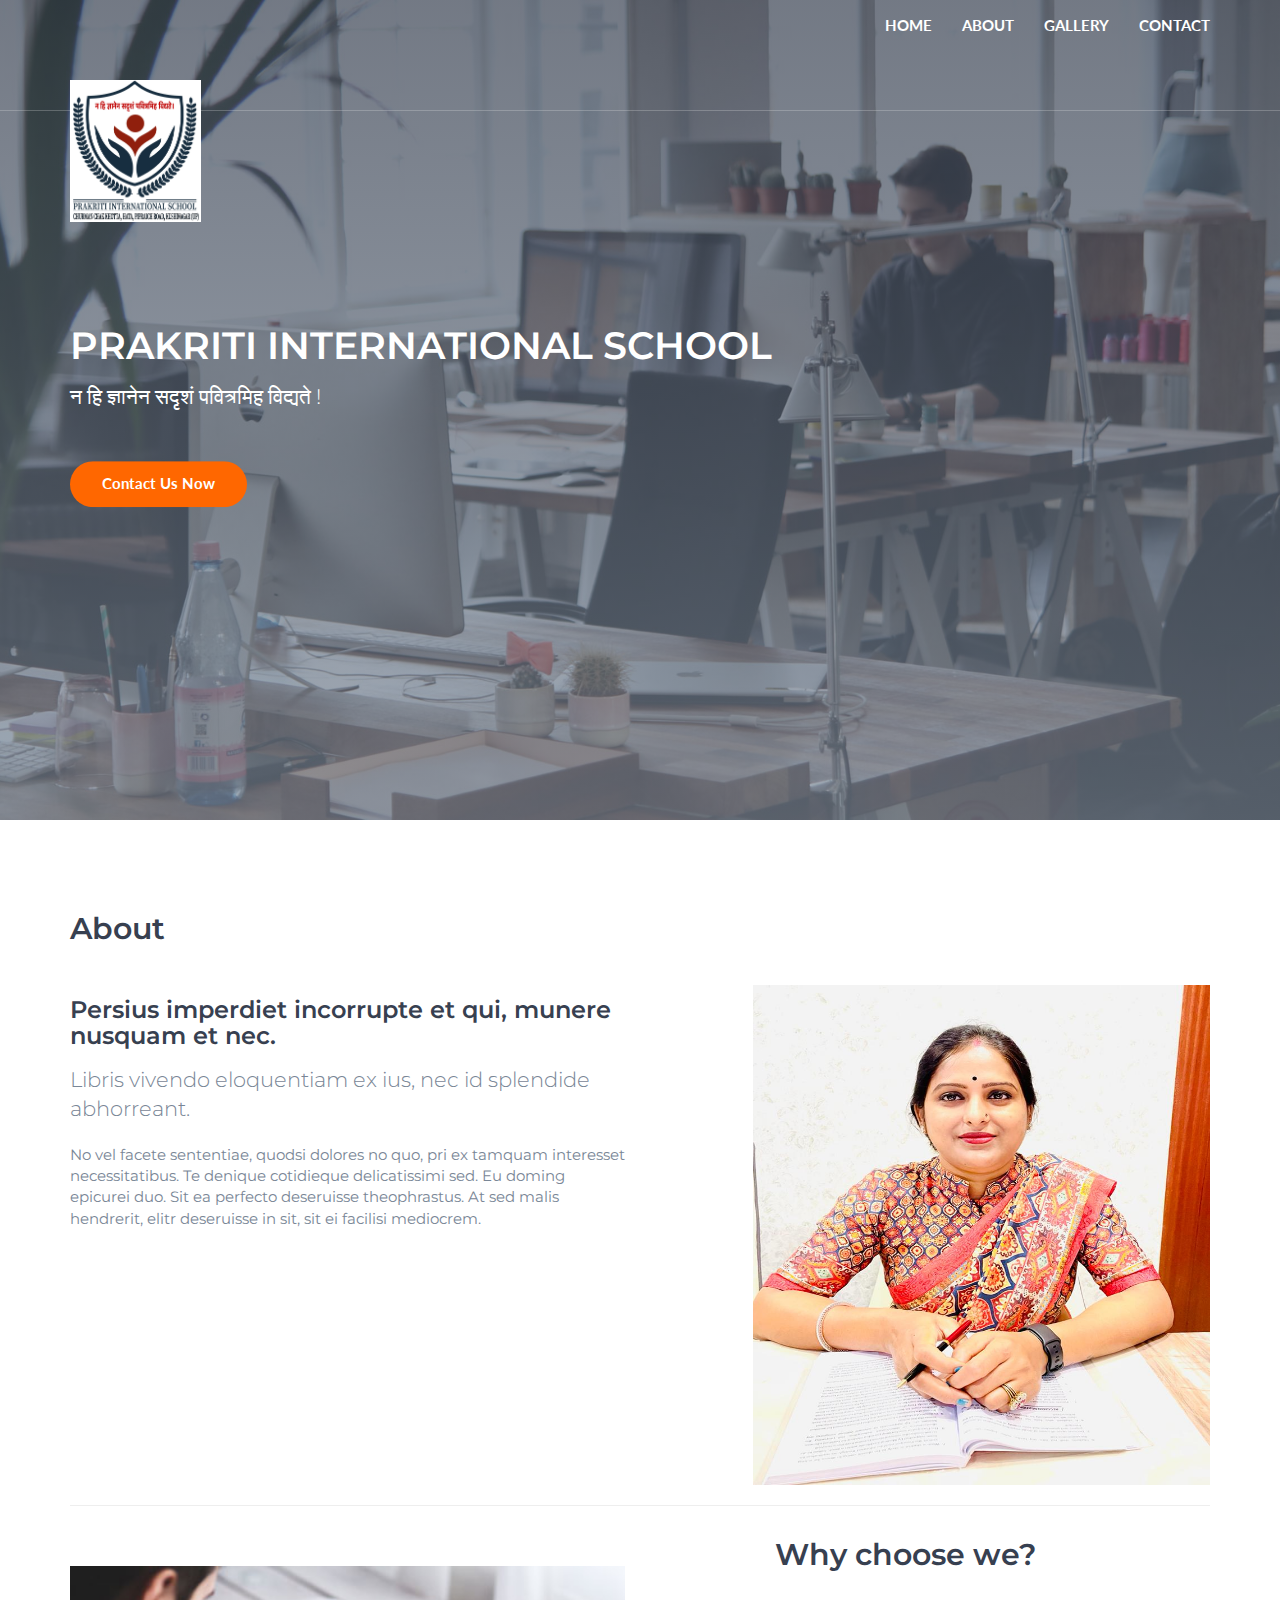
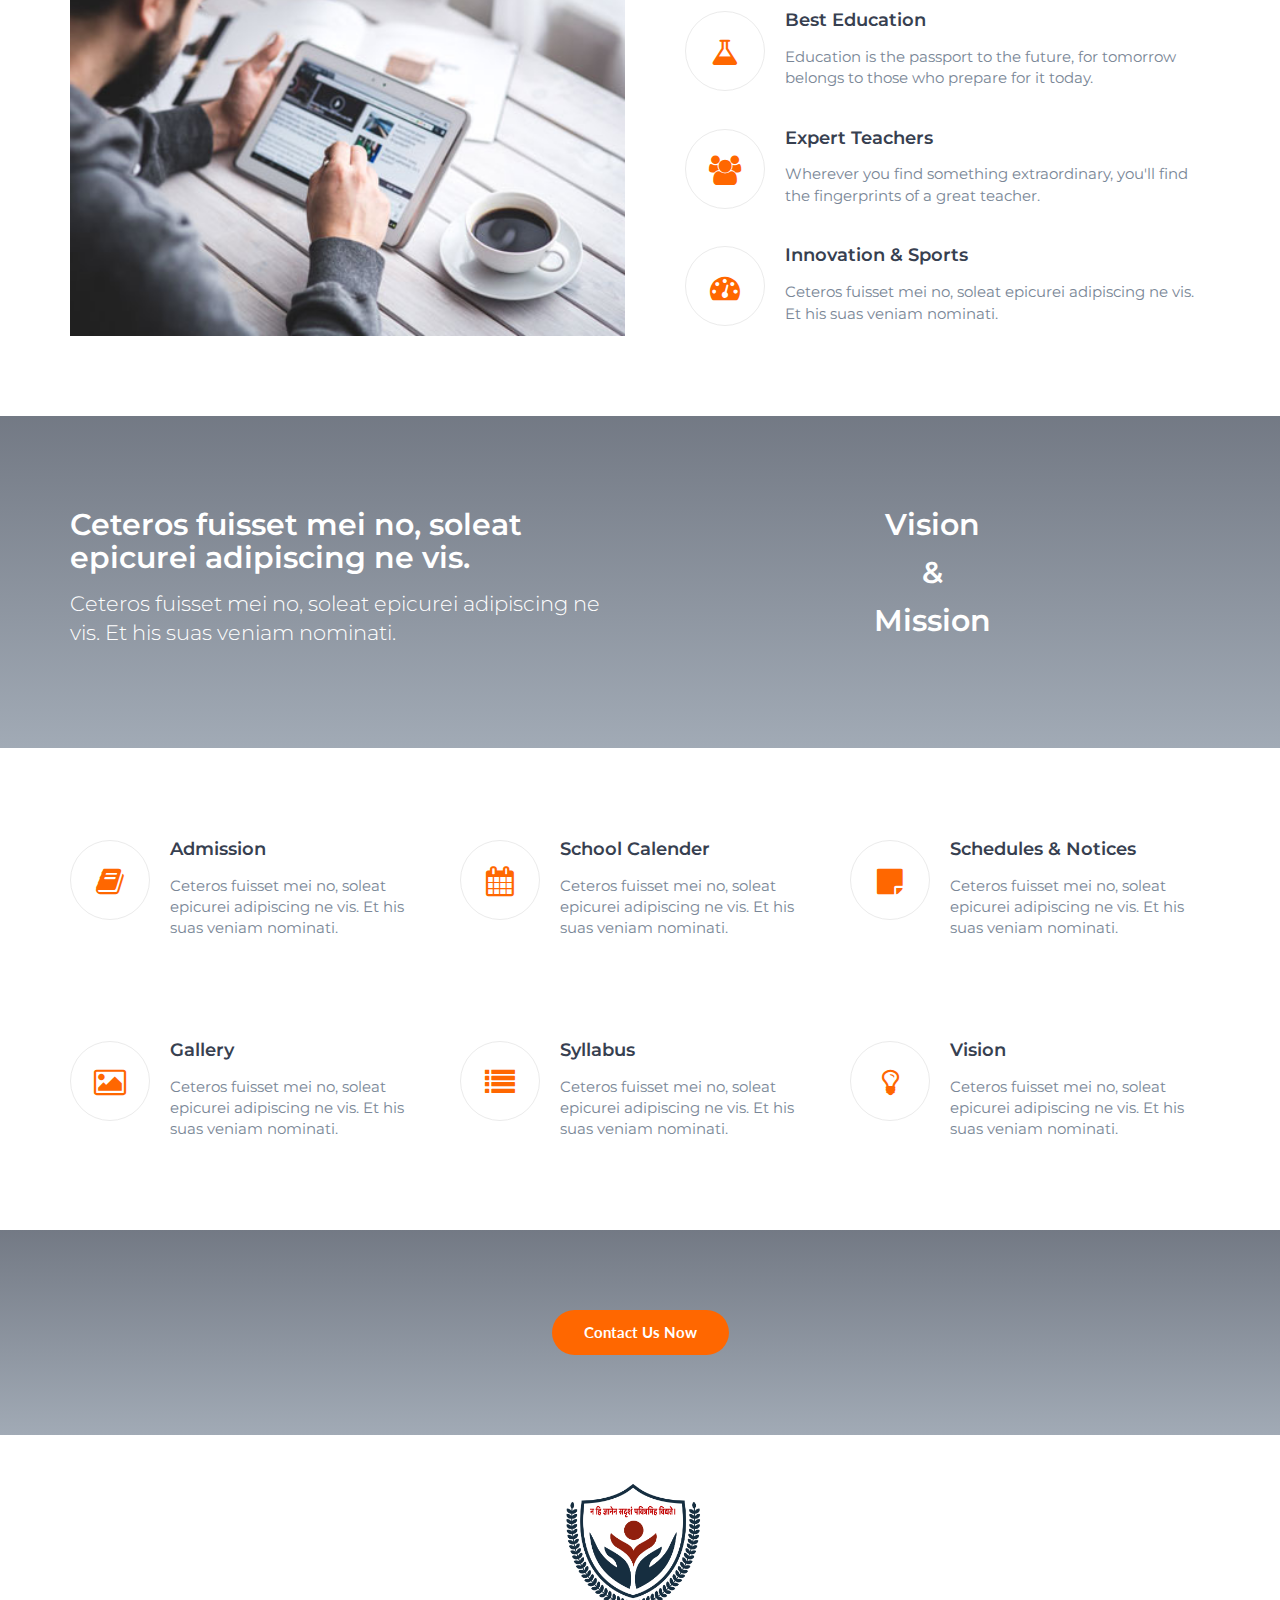
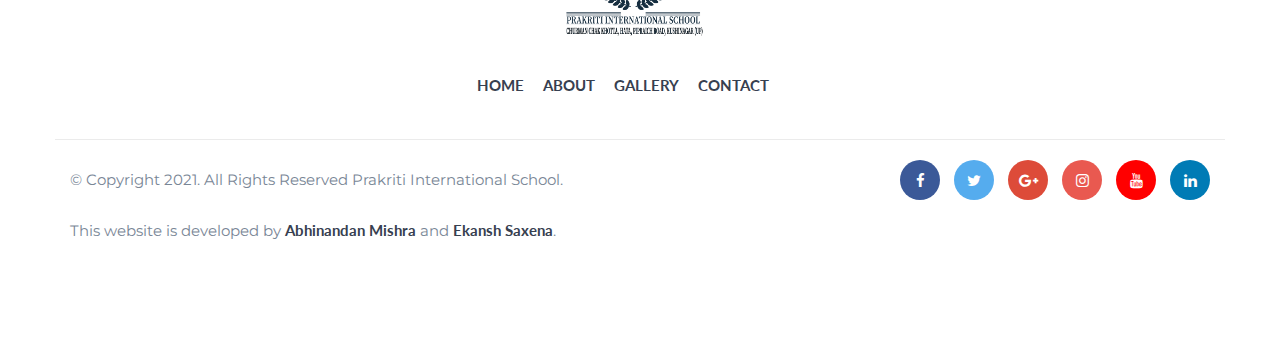
==== index.html @ e4c1d7c1 "pulled" ====
<!DOCTYPE html>
<html lang="en">
	<head>
		<meta charset="utf-8">
		<meta http-equiv="X-UA-Compatible" content="IE=edge">
		<meta name="viewport" content="width=device-width, initial-scale=1">

		<title>HTML Education Template</title>

		<link href="https://fonts.googleapis.com/css?family=Lato:700%7CMontserrat:400,600" rel="stylesheet">

		<link type="text/css" rel="stylesheet" href="css/bootstrap.min.css"/>

		<link rel="stylesheet" href="css/font-awesome.min.css">

		<link type="text/css" rel="stylesheet" href="css/style.css"/>

		  <script src="https://oss.maxcdn.com/html5shiv/3.7.3/html5shiv.min.js"></script>
    </head>
	<body>

		<!-- Header -->
		<header id="header" class="transparent-nav">
			<div class="container">

				<div class="navbar-header">
					<!-- Logo -->
					<div class="navbar-brand">
						<a class=" indLogo" href="index.html">
							<img src="./img/logo1.jpg" alt="logo">
						</a>
					</div>
					<!-- /Logo -->

					<!-- Mobile toggle -->
					<button class="navbar-toggle">
						<span></span>
					</button>
					<!-- /Mobile toggle -->
				</div>

				<!-- Navigation -->
				<nav id="nav">
					<ul class="main-menu nav navbar-nav navbar-right">
						<li><a href="index.html">Home</a></li>
						<li><a href="#about">About</a></li>
						<li><a href="blog.html">Gallery</a></li>
						<li><a href="contact.html">Contact</a></li>
					</ul>
				</nav>
				<!-- /Navigation -->

			</div>
		</header>
		<!-- /Header -->

		<!-- Home -->
		<div id="home" class="hero-area">

			<!-- Backgound Image -->
			<div class="bg-image bg-parallax overlay" style="background-image:url(./img/home-background.jpg)"></div>
			<!-- /Backgound Image -->

			<div class="home-wrapper">
				<div class="container">
					<div class="row">
						<div class="col-md-8">
							<h1 class="white-text">PRAKRITI INTERNATIONAL SCHOOL</h1>
							<p class="lead white-text">न हि ज्ञानेन सदृशं पवित्रमिह विद्यते !</p>
							<a class="main-button icon-button" href="#" style="margin-top: 30px;">Contact Us Now</a>
						</div>
					</div>
				</div>
			</div>

		</div>
		<!-- /Home -->

		<!-- About -->
		
		<div id="about" class="section">

			<!-- container -->
			<div class="container">
				<div class="row">
					<div class="section-header" style="padding-left: 1em;">
						<h2>About</h2>
					</div>	
					<div class="col-md-6 d-flex align-items-center bg-red ">
						<div>
							<h3>Persius imperdiet incorrupte et qui, munere nusquam et nec.</h3>
							<p class="lead">Libris vivendo eloquentiam ex ius, nec id splendide abhorreant.</p>
							<p>No vel facete sententiae, quodsi dolores no quo, pri ex tamquam interesset necessitatibus. Te denique cotidieque delicatissimi sed. Eu doming epicurei duo. Sit ea perfecto deseruisse theophrastus. At sed malis hendrerit, elitr deseruisse in sit, sit ei facilisi mediocrem.</p>
						</div>	
					</div>

					<div class="col-md-5 col-md-offset-1">
						<a class="about-img" href="#">
							<img src="./img/director_prakriti_school.jpg" alt="">
						</a>
					</div>

				</div>

			
				<hr>
				
				<div class="row">
					<div class="col-md-6">
						<div class="about-img section-hr">
							<img src="./img/course01.jpg" alt="">
						</div>
					</div>

					<div class="col-md-6"  style="padding-left: 3em;">
						<div class="section-header" style="padding-left: 6em;">
							<h2>Why choose we?</h2>
						</div>

						<!-- feature -->
						<div class="feature">
							<i class="feature-icon fa fa-flask"></i>
							<div class="feature-content">
								<h4>Best Education</h4>
								<p>Education is the passport to the future, for tomorrow belongs to those who prepare for it today.</p>
							</div>
						</div>
						<!-- /feature -->

						<!-- feature -->
						<div class="feature">
							<i class="feature-icon fa fa-users"></i>
							<div class="feature-content">
								<h4>Expert Teachers</h4>
								<p>Wherever you find something extraordinary, you'll find the fingerprints of a great teacher.</p>
							</div>
						</div>
						<!-- /feature -->

						<!-- feature -->
						<div class="feature">
							<i class="feature-icon fa fa-tachometer"></i>
							<div class="feature-content">
								<h4>Innovation & Sports</h4>
								<p>Ceteros fuisset mei no, soleat epicurei adipiscing ne vis. Et his suas veniam nominati.</p>
							</div>
						</div>
						<!-- /feature -->

					</div>
				</div>
				

			</div>
			<!-- container -->
	
		<!-- Call To Action -->
		<div id="cta" class="section">

			<!-- Backgound Image -->
			<div class="bg-image bg-parallax overlay" style="background-image:url(./img/cta1-background.jpg)"></div>
			<!-- /Backgound Image -->

			<!-- container -->
			<div class="container">
				<div class="row">
					<div class="col-md-6">
						<h2 class="white-text">Ceteros fuisset mei no, soleat epicurei adipiscing ne vis.</h2>
						<p class="lead white-text">Ceteros fuisset mei no, soleat epicurei adipiscing ne vis. Et his suas veniam nominati.</p>
					</div>
					<div class="col-md-6 text-center">
						<h2 class="white-text">Vision</h2>
						<h2 class="white-text">&</h2>
						<h2 class="white-text">Mission</h2>
					</div>
				</div>
			</div>
		</div>

		<div id="why-us" class="section">
			<div class="container">
				<div class="row">
					<div class="col-md-4">
						<div class="feature">
							<i class="feature-icon fa fa-book"></i>
							<div class="feature-content">
								<h4>Admission</h4>
								<p>Ceteros fuisset mei no, soleat epicurei adipiscing ne vis. Et his suas veniam nominati.</p>
							</div>
						</div>
					</div>

					<div class="col-md-4">
						<div class="feature">
							<i class="feature-icon fa fa-calendar"></i>
							<div class="feature-content">
								<h4>School Calender</h4>
								<p>Ceteros fuisset mei no, soleat epicurei adipiscing ne vis. Et his suas veniam nominati.</p>
							</div>
						</div>
					</div>

					<div class="col-md-4">
						<div class="feature">
							<i class="feature-icon fa fa-sticky-note"></i>
							<div class="feature-content">
								<h4>Schedules & Notices</h4>
								<p>Ceteros fuisset mei no, soleat epicurei adipiscing ne vis. Et his suas veniam nominati.</p>
							</div>
						</div>
					</div>
				</div>
				<div class="row" style="margin-top: 80px;">
					<div class="col-md-4">
						<div class="feature">
							<i class="feature-icon fa fa-photo"></i>
							<div class="feature-content">
								<h4>Gallery</h4>
								<p>Ceteros fuisset mei no, soleat epicurei adipiscing ne vis. Et his suas veniam nominati.</p>
							</div>
						</div>
					</div>

					<div class="col-md-4">
						<div class="feature">
							<i class="feature-icon fa fa-list"></i>
							<div class="feature-content">
								<h4>Syllabus</h4>
								<p>Ceteros fuisset mei no, soleat epicurei adipiscing ne vis. Et his suas veniam nominati.</p>
							</div>
						</div>
					</div>

					<div class="col-md-4">
						<div class="feature">
							<i class="feature-icon fa fa-lightbulb-o"></i>
							<div class="feature-content">
								<h4>Vision</h4>
								<p>Ceteros fuisset mei no, soleat epicurei adipiscing ne vis. Et his suas veniam nominati.</p>
							</div>
						</div>
					</div>
				</div>
			</div>
		</div>

		<!-- Contact CTA -->
		<div id="contact-cta" class="section">

			<!-- Backgound Image -->
			<div class="bg-image bg-parallax overlay" style="background-image:url(./img/cta2-background.jpg)"></div>
			<!-- Backgound Image -->

			<!-- container -->
			<div class="container">
				<div class="row">
					<div class="col-md-8 col-md-offset-2 text-center">
						<a class="main-button icon-button" href="#">Contact Us Now</a>
					</div>

				</div>
				

			</div>
			<!-- /container -->

		</div>
		<!-- /Contact CTA -->

		<!-- Footer -->
		<footer id="footer" class="">
			<!-- container -->
			<div class="container">
			  <!-- row -->
			  <div class="row navFooter">
				<!-- footer logo -->
				<div class="col">
				  <div class="footer-logo">
					<a class="logo" href="index.html">
					  <img src="./img/logo.png" alt="logo" />
					</a>
				  </div>
				  <ul class="footer-nav ">
					<li><a href="index.html">Home</a></li>
					<li><a href="#about">About</a></li>
					<li><a href="blog.html">Gallery</a></li>
					<li><a href="contact.html">Contact</a></li>
				  </ul>
				</div>
				<!-- footer logo -->
	  
				<!-- footer nav -->
				
				<!-- /footer nav -->
			  </div>
			  <!-- /row -->
	  
			  <!-- row -->
			  <div id="bottom-footer" class="row">
				<!-- social -->
				<div class="col-md-4 col-md-push-8">
				  <ul class="footer-social">
					<li>
					  <a href="#" class="facebook"><i class="fa fa-facebook"></i></a>
					</li>
					<li>
					  <a href="#" class="twitter"><i class="fa fa-twitter"></i></a>
					</li>
					<li>
					  <a href="#" class="google-plus"
						><i class="fa fa-google-plus"></i
					  ></a>
					</li>
					<li>
					  <a href="#" class="instagram"
						><i class="fa fa-instagram"></i
					  ></a>
					</li>
					<li>
					  <a href="#" class="youtube"><i class="fa fa-youtube"></i></a>
					</li>
					<li>
					  <a href="#" class="linkedin"><i class="fa fa-linkedin"></i></a>
					</li>
				  </ul>
				</div>
				<!-- /social -->
	  
				<!-- copyright -->
				<div class="col-md-8 col-md-pull-4">
				  <div class="footer-copyright">
					<p><span
					  >&copy; Copyright 2021. All Rights Reserved Prakriti International School. </span></p>
				  
					  <p><span>This website is developed by <a target="_blank"  href="https://www.linkedin.com/in/abhinandanmishra1"><strong>Abhinandan Mishra</strong></a> and <a target="_blank" href="https://www.linkedin.com/in/ekansh-saxena-a9b163197"><strong>Ekansh Saxena</strong></a>. </span></p>
				  </div>
				</div>
				<!-- /copyright -->
			  </div>
			  <!-- row -->
			</div>
			<!-- /container -->
		  </footer>
		<!-- /Footer -->

	


		<!-- jQuery Plugins -->
		<script type="text/javascript" src="js/jquery.min.js"></script>
		<script type="text/javascript" src="js/bootstrap.min.js"></script>
		<script type="text/javascript" src="js/main.js"></script>

	</body>
</html>
---- css/style.css ----
body {
    font-family: 'Montserrat', sans-serif;
	font-size: 15px;
    font-weight: 400;
    color: #798696;
	overflow-x:hidden;
}

h1,h2,h3,h4,h5,h6 {
	margin-top: 12px;
	margin-bottom: 15px;
	font-weight: 600;
	color: #374050;
}

h1 {
	font-size:38px;
}

h2 {
	font-size:30px;
}

h3 {
	font-size:24px;
}

h4 {
	font-size:18px;
}

a {
	font-family: 'Lato', sans-serif;
	color: #374050;
	font-weight: 700;
}

a:hover,
a:focus{
    text-decoration: none;
    outline: none;
	color: #374050;
	opacity: 0.9;
}

ul,ol{
    margin: 0;
    padding: 0;
    list-style: none
}

.white-text {
	color: #FFF;
}

blockquote {
	position: relative;
	margin: 20px 0px;
	padding: 20px 20px 20px 60px;
	border-left: none;
	color: #374050;
}

blockquote:before{
	content:"\f10d";
	font-family:fontAwesome;
	position:absolute;
	left:0;
	top:0;
	color: #FF6700;
	width:40px;
	height:40px;
	line-height:40px;
	text-align:center;
	border-radius:50%;
	border:1px solid #EBEBEB;
}


/* --- Section --- */
.section {
	position:relative;
	padding-top:80px;
	padding-bottom:80px;
}

.section-hr {
	margin-top:80px;
	margin-bottom:80px;
	border-color: #EBEBEB;
}

.section-header {
	margin-bottom:40px;
}

/* --- Background Image --- */
.bg-image {
	position:absolute;
	left:0;
	right:0;
	top:0;
	bottom:0;
	background-position:center;
	background-size:cover;
}

.bg-image.bg-parallax {
	background-attachment:fixed;
}

.bg-image.overlay:after {
	content:"";
	position:absolute;
	left:0;
	right:0;
	top:0;
	bottom:0;
	background-image: -webkit-gradient(linear, left top, left bottom, from(#374050), to(#798696));
	background-image: linear-gradient(to bottom, #374050 0%, #798696 100%);
	opacity: 0.7;
}

/* --- Buttons --- */
.main-button {
	position:relative;
	display:inline-block;
	padding:10px 30px;
	background-color: #FF6700;
	border: 2px solid transparent;
	border-radius: 40px;
	color: #FFF;
	-webkit-transition:0.2s all;
	transition:0.2s all;
}

.main-button:hover , .main-button:focus {
	background-color:#fff;
	border: 2px solid #FF6700;
	color:#FF6700;
}

.main-button.icon-button:hover , .main-button.icon-button:focus {
	padding-right: 45px;
}

.main-button.icon-button:after {
	content:"\f178";
	font-family:FontAwesome;
	position:absolute;
	width: 30px;
	right: 15px;
	text-align:center;
	opacity:0;
	-webkit-transition:0.2s all;
	transition:0.2s all;
}

.main-button.icon-button:hover:after , .main-button.icon-button:focus:after {
	opacity:1;
}

/* --  Input  -- */
input[type="text"], input[type="email"], input[type="password"], input[type="number"], input[type="date"], input[type="url"], input[type="tel"], textarea {
    height: 40px;
    width: 100%;
    border: 1px solid #EBEBEB;
	border-radius:4px;
	background: transparent;
    padding-left: 15px;
	padding-right: 15px;
	-webkit-transition:0.2s border-color;
	transition:0.2s border-color;
}

textarea {
    padding: 10px 15px;
}

input[type="text"]:focus, input[type="email"]:focus, input[type="password"]:focus, input[type="number"]:focus, input[type="date"]:focus, input[type="url"]:focus, input[type="tel"]:focus, textarea:focus {
	border-color:#FF6700;
}

/*------------------------------------*\
	Logo
\*------------------------------------*/
.navbar-brand {
    padding: 0;
	margin-top: 20px;
	margin-bottom: 40px;
}

.navbar-brand .logo {
	margin-top: 68px;
	display: inline-block;
	background-color: white;
}
.navbar-brand .indLogo >img {
    max-height: 142px;
    margin-top: 6rem;
}
.navbar-brand .logo > img {
	max-height: 200px;
	width: 300px;
	margin-top: 1.5rem;
}

@media only screen and (max-width: 850px) {
	.navbar-brand {
		margin-left:20px;
	}
	.navbar-brand .logo > img {
		max-height: 200px;
		width: 150px;
		margin-top: 1.8rem;
	}
} 

#header {
	position:relative;
	left:0;
	right:0;
	top:0;
	z-index:99;
	border-bottom:1px solid rgba(235, 235, 235, 0.25);
	background-color:#FFF;
	-webkit-transition:0.2s all;
	transition:0.2s all;
}

#header.transparent-nav {
	position:absolute;
	background-color: transparent;
}

#header.transparent-nav .main-menu li a {
	color:#FFF;
}

.main-menu li a {
	text-transform:uppercase;
	-webkit-transition:0.2s all;
	transition:0.2s all;
}

.main-menu li a:hover , .main-menu li a:focus {
	background-color:transparent;
}

.main-menu li a:after {
	content:"";
	display:block;
	height:2px;
	background-color:#FF6700;
	width:100%;
	-webkit-transform: translateY(5px);
	    -ms-transform: translateY(5px);
	        transform: translateY(5px);
	opacity:0;
	-webkit-transition:0.2s all;
	transition:0.2s all;
}

.main-menu li a:hover:after , .main-menu li a:focus:after {
	-webkit-transform: translateY(0px);
	    -ms-transform: translateY(0px);
	        transform: translateY(0px);
	opacity:1;
}

/* -- Mobile Nav -- */
@media only screen and (max-width: 767px) {
	#nav {
		position: fixed;
		top: 0;
		right: 0;
		width: 0%;
		max-width:250px;
		height: 100vh;
		background: #FFF;
		-webkit-box-shadow: 0px 5px 10px 0px rgba(0, 0, 0, 0.1);
		        box-shadow: 0px 5px 10px 0px rgba(0, 0, 0, 0.1);
		padding-top: 80px;
		padding-bottom: 40px;
		-webkit-transform: translateX(100%);
		    -ms-transform: translateX(100%);
		        transform: translateX(100%);
		-webkit-transition: 0.4s all cubic-bezier(.77,0,.18,1);
		transition: 0.4s all cubic-bezier(.77,0,.18,1);
		z-index:9;
	}

	#header.nav-collapse #nav{
		width:100%;
		-webkit-transform: translateX(0%);
		    -ms-transform: translateX(0%);
		        transform: translateX(0%);
	}
	
	.main-menu {
		margin:0;
	}
	
	.main-menu li a {
		color: #374050 !important;
		display: inline-block;
		margin-left: 40px;
	}
}

/* -- Mobile Toggle Btn -- */
.navbar-toggle {
	position:fixed;
	right:0;
	padding: 0;
	height: 40px;
	width: 40px;
	margin-top: 5px;
	z-index:99;
}

.navbar-toggle > span {
	position: absolute;
	top: 50%;
	left: 50%;
    -webkit-transform: translate(-50% , -50%);
        -ms-transform: translate(-50% , -50%);
            transform: translate(-50% , -50%);
	-webkit-transition: 0.2s background;
	transition: 0.2s background;
}

.navbar-toggle > span:before, .navbar-toggle > span:after {
	content: '';
	position:absolute;
	left:0;
	-webkit-transition: 0.2s -webkit-transform;
	transition: 0.2s -webkit-transform;
	transition: 0.2s transform;
	transition: 0.2s transform, 0.2s -webkit-transform;
}

.navbar-toggle > span , .navbar-toggle > span:before , .navbar-toggle > span:after {
	height: 2px;
	width: 25px;
	background-color:#374050;
}

.navbar-toggle > span:before {
	top: -10px;
}

.navbar-toggle > span:after {
	top: 10px;
}

#header.nav-collapse .navbar-toggle > span {
	background: transparent;
}

#header.nav-collapse .navbar-toggle > span:before {
    -webkit-transform: translateY(10px) rotate(45deg);
        -ms-transform: translateY(10px) rotate(45deg);
            transform: translateY(10px) rotate(45deg);
}

#header.nav-collapse .navbar-toggle > span:after {
    -webkit-transform: translateY(-10px) rotate(-45deg);
        -ms-transform: translateY(-10px) rotate(-45deg);
            transform: translateY(-10px) rotate(-45deg);
}

/*------------------------------------*\
	Hero Area
\*------------------------------------*/
.hero-area {
	position:relative;
	padding-top: 80px;
	padding-bottom: 80px;
}

#home.hero-area {
	height:calc(100vh - 80px);
	padding-top: 0px;
	padding-bottom: 0px;
}

.home-wrapper {
	position:absolute;
	top:50%;
	-webkit-transform:translateY(-50%);
	    -ms-transform:translateY(-50%);
	        transform:translateY(-50%);
	left:0;
	right:0;
}

/* -- Breadcrumb -- */
.hero-area-tree li {
	display:inline-block;
	font-family: 'Lato', sans-serif;
	font-weight:600;
	font-size:14px;
	color:rgba(255, 255, 255, 0.8);
}

.hero-area-tree li > a {
	color:rgba(255, 255, 255, 0.8);
}

.hero-area-tree li + li:before {
	content: "/";
	display: inline-block;
	margin: 0px 5px;
	color: rgba(235, 235, 235, 0.25);
}

/*------------------------------------*\
	About & Why Us (Feature)
\*------------------------------------*/
/* -- Feature -- */
.feature {
	position:relative;
}

.feature + .feature  {
	margin-top:40px;
}

.feature .feature-icon {
	position:absolute;
	left:0;
	top:0;
	width:80px;
	height:80px;
	line-height:80px;
	text-align:center;
	border-radius: 50%;
	font-size:30px;
	border:1px solid #EBEBEB;
	color:#FF6700;
}

.feature-content {
	padding-left:100px;
}

/* -- About Img -- */
.about-img {
	margin-top:40px;
}

.about-img > img {
	width:100%;
	max-height: 500px;
}

/* -- About Video -- */
.about-video {
	position: relative;
	display: block;
	border-radius: 4px;
	overflow: hidden;
}

.about-video > img {
	width:100%;
}

.about-video .play-icon {
	position: absolute;
	top: 50%;
	left: 50%;
	-webkit-transform: translate(-50% , -50%);
	    -ms-transform: translate(-50% , -50%);
	        transform: translate(-50% , -50%);
	width: 80px;
	height: 80px;
	line-height: 80px;
	text-align: center;
	background: #fff;
	border-radius: 50%;
	font-size: 24.027px;
	z-index:10;
	-webkit-animation : 2s play-animation infinite;
	        animation : 2s play-animation infinite;
	-webkit-transition:0.2s color;
	transition:0.2s color;
}

.about-video:hover .play-icon {
	color:#FF6700;
}

@-webkit-keyframes play-animation {
	from {
		-webkit-box-shadow : 0px 0px 0px 0px #FFF;
		        box-shadow : 0px 0px 0px 0px #FFF;
	}
	to {
		-webkit-box-shadow : 0px 0px 0px 10px transparent;
		        box-shadow : 0px 0px 0px 10px transparent;
	}
}

@keyframes play-animation {
	from {
		-webkit-box-shadow : 0px 0px 0px 0px #FFF;
		        box-shadow : 0px 0px 0px 0px #FFF;
	}
	to {
		-webkit-box-shadow : 0px 0px 0px 10px transparent;
		        box-shadow : 0px 0px 0px 10px transparent;
	}
}

.about-video:after {
	content:"";
	position:absolute;
	left:0;
	right:0;
	bottom:0;
	top:0;
	background-color:#FF6700;
	opacity:0.7;
}

/*------------------------------------*\
	Courses
\*------------------------------------*/
.course {
	margin-top:20px;
	margin-bottom:20px;
}

.course .course-img {
	position: relative;
	display:block;
	margin-bottom:20px;
	border-radius:4px;
	overflow:hidden;
}

.course .course-img > img {
	width:100%;
}

.course-img:after {
	content:"";
	position:absolute;
	left:0;
	right:0;
	bottom:0;
	top:0;
	background-color:#FF6700;
	opacity:0;
	-webkit-transition:0.2s opacity;
	transition:0.2s opacity;
}

.course .course-img:hover:after {
	opacity:0.7;
}

.course .course-img .course-link-icon {
	position:absolute;
	left:50%;
	top:50%;
	-webkit-transform: translate(-50% , calc(-50% - 15px));
	    -ms-transform: translate(-50% , calc(-50% - 15px));
	        transform: translate(-50% , calc(-50% - 15px));
	width:40px;
	height:40px;
	line-height:40px;
	text-align:center;
	border:2px solid #fff;
	color:#fff;
	border-radius:50%;
	opacity:0;
	z-index:10;
	-webkit-transition:0.2s all;
	transition:0.2s all;
}

.course .course-img:hover .course-link-icon {
	-webkit-transform: translate(-50% , -50%);
	    -ms-transform: translate(-50% , -50%);
	        transform: translate(-50% , -50%);
	opacity:1;
}

.course .course-title {
	display:block;
	height:42px;
}

.course .course-details {
	margin-top: 20px;
	padding-top: 10px;
	border-top: 1px solid #EBEBEB;
}

.course .course-details .course-price {
	float: right;
}

.course .course-details .course-price.course-free {
	color: green;
}

.course .course-details .course-price.course-premium {
	color: #FF6700;
}

#courses .center-btn {
	text-align:center;
	margin-top:40px;
}

/*------------------------------------*\
	Footer
\*------------------------------------*/

#bottom-footer {
	margin-top: 20px;
	padding-top: 20px;
	border-top: 1px solid #EBEBEB;
}

/* -- Footer Logo -- */
.footer-logo  .logo {
	margin-top: 20px;
	display: inline-block;
}

.footer-logo  .logo > img {
	max-height: 200px;
}

/* -- Footer Nav -- */
.footer-nav {
	
	padding: 20px 0px;
}

.footer-nav li {
	display:inline-block;
	margin-left:15px
}

.footer-nav li a {

	text-transform:uppercase;
	-webkit-transition:0.2s color;
	transition:0.2s color;
}

.footer-nav li a:hover , .footer-nav li a:focus {
	color:#FF6700;
}

.footer-nav li a:after {
	content:"";
	display:block;
	height:2px;
	background-color:#FF6700;
	width:100%;
	-webkit-transform: translateY(5px);
	    -ms-transform: translateY(5px);
	        transform: translateY(5px);
	opacity:0;
	-webkit-transition:0.2s all;
	transition:0.2s all;
}

.footer-nav li a:hover:after , .footer-nav li a:focus:after {
	-webkit-transform: translateY(0px);
	    -ms-transform: translateY(0px);
	        transform: translateY(0px);
	opacity:1;
}

/* -- Footer copyright -- */
.footer-copyright {
	line-height:40px;
}

/* -- Footer Social -- */
.footer-social {
	text-align:right;
}

.footer-social li {
	display:inline-block;
	margin-left:10px;
}

.footer-social li a {
	display:block;
	width:40px;
	height:40px;
	line-height:40px;
	text-align:center;
	border-radius:50%;
	color:#FFF;
	background-color:#EBEBEB;
	-webkit-transition:0.2s opacity;
	transition:0.2s opacity;
}

.footer-social li a.facebook {
	background-color:#3b5998;
}

.footer-social li a.twitter {
	background-color:#55acee;
}

.footer-social li a.google-plus {
	background-color:#dd4b39;
}

.footer-social li a.instagram {
	background-color:#e95950;
}
.navFooter{
	
	display: flex;
	justify-content: center;
}

.footer-social li a.youtube {
	background-color:#ff0000;
}

.footer-social li a.linkedin {
	background-color:#007bb5;
}

/*------------------------------------*\
	Contact Page
\*------------------------------------*/
/* -- Contact Form -- */
.contact-form:after {
	content:"";
	display:block;
	clear:both;
}

.contact-form .input {
	margin-bottom:20px;
}

.contact-form textarea.input {
	height:200px;
}

/* -- Contact Information -- */
.contact-details li  {
	margin-bottom:20px;
}

.contact-details li i {
	color: #FF6700;
	margin-right: 15px;
	border: 1px solid #EBEBEB;
	border-radius: 50%;
	width: 40px;
	height: 40px;
	line-height: 40px;
	text-align: center;
}

/* -- Contact Map -- */
#contact-map {
	height:260px;
	border-radius:4px;
}

/*------------------------------------*\
	Blog Page
\*------------------------------------*/
/* -- Single Blog -- */
.single-blog {
	margin-bottom:40px;
}

.single-blog .blog-img > a {
	position:relative;
	display:block;
	border-radius:4px;
	overflow:hidden;
}

.single-blog .blog-img img {
	width:100%;
}

.single-blog .blog-img > a:after {
	content:"";
	position:absolute;
	left:0;
	top:0;
	bottom:0;
	right:0;
	background-color:#FF6700;
	opacity:0;
	-webkit-transition:0.2s opacity;
	transition:0.2s opacity;
}

.single-blog .blog-img > a:hover:after {
	opacity:0.7;
}

.single-blog .blog-meta {
	margin-top: 20px;
	padding-top: 10px;
	border-top: 1px solid #EBEBEB;
}

.single-blog .blog-meta .blog-meta-author > a {
	color: #FF6700;
}

.single-blog .blog-meta .blog-meta-comments {
	margin-left:10px;
}

.single-blog .blog-meta .blog-meta-comments > a {
	color: #798696;
}

/* -- Pagination -- */
.post-pagination {
	margin-top:40px;
	text-align:center;
}

.post-pagination .pages {
	display:inline-block;
}

.post-pagination .pages li {
	display:inline-block;
}

.post-pagination .pages li + li {
	margin-left:10px;
}

.post-pagination .pages li {
	width: 40px;
	height: 40px;
	line-height: 40px;
	text-align: center;
	border-radius: 50%;
	background-color: #EBEBEB;
	-webkit-transition: 0.2s all;
	transition: 0.2s all;
}

.post-pagination .pages li a {
	display:block;
	-webkit-transition: 0.2s color;
	transition: 0.2s color;
}

.post-pagination .pages li:hover  , .post-pagination .pages li.active {
	background-color: #FF6700;
	color:#FFF;
}

.post-pagination .pages li:hover a {
	color:#FFF;
} 

.pagination-back , .pagination-next {
	display: block;
	text-align: center;
	border-radius: 40px;
	background-color: #EBEBEB;
	-webkit-transition: 0.2s all;
	transition: 0.2s all;
	height:40px;
	padding:0px 30px;
	line-height:40px;
}

.pagination-next:hover  , .pagination-back:hover  {
	color:#FFF;
	background-color:#FF6700;
}

.pagination-next:after {
	content:"\f178";
	font-family:FontAwesome;
	margin-left:15px;
}

.pagination-back:before {
	content:"\f177";
	font-family:FontAwesome;
	margin-right:15px;
}

/*------------------------------------*\
	Blog Page Sidebar
\*------------------------------------*/
.widget + .widget {
	margin-top:40px;
}

/*-- Search --*/
.widget.search-widget {
	position:relative
}

.widget.search-widget .input {
	padding-right:60px;
}

.widget.search-widget button {
	position:absolute;
	right:0;
	top:0;
	height:40px;
	width:40px;
	background-color:transparent;
	border:none;
}

.widget.search-widget .input:focus + button {
	color:#FF6700;
}

/*-- Category --*/
.category-widget .category {
	display:block;
	text-transform:uppercase;
	padding-top: 10px;
	padding-bottom: 10px;
}

.category-widget .category + .category {
	border-top: 1px solid #EBEBEB;
}

.category-widget .category:before {
	content: "";
	display: inline-block;
	width: 4px;
	height: 4px;
	border-radius: 50%;
	background-color: #FF6700;
	margin-right:10px;
}

.category-widget .category span {
	font-size:14px;
	margin-left:10px;
	color:#798696;
}

/*-- Sidebar Posts --*/
.single-post:after {
	content:"";
	display:block;
	clear:both;
}

.single-post + .single-post {
	margin-top:20px;
}

.single-post .single-post-img {
	position:relative;
	width: 80px;
	display: block;
	float: left;
	margin-right: 10px;
	margin-top: 3px;
	border-radius: 4px;
	overflow: hidden;
}

.single-post .single-post-img img {
	width:100%;
}

.single-post-img:after {
	content:"";
	position:absolute;
	left:0;
	top:0;
	bottom:0;
	right:0;
	background-color:#FF6700;
	opacity:0;
	-webkit-transition:0.2s opacity;
	transition:0.2s opacity;
}

.single-post-img:hover:after {
	opacity:0.7;
}

/*-- Tags --*/
.tags-widget .tag {
	display: inline-block;
	font-size: 14px;
	text-transform: uppercase;
	margin-right: 0px;
	margin-top: 5px;
	padding: 5px 15px;
	border-radius: 40px;
	border: 1px solid #EBEBEB;
	color: #798696;
	-webkit-transition: 0.2s all;
	transition: 0.2s all;
}

.tags-widget .tag:hover {
	background-color:#FF6700;
	border-color:#FF6700;
	color:#FFF;
}

/*------------------------------------*\
	Single Post Page
\*------------------------------------*/
/* --- Blog Post Meta --- */
.blog-post-meta {
	margin-top:40px;
}

.blog-post-meta li {
	display:inline-block;
}

.blog-post-meta li + li {
	margin-left:15px;
}

.blog-post-meta li , .blog-post-meta li > a {
	color: rgba(255, 255, 255, 0.8);
}

.blog-post-meta .blog-meta-author > a {
	color: #FF6700;
}

/* --- Blog Share --- */
.blog-share {
	border-top: 1px solid #EBEBEB;
	padding-top: 10px;
	margin-top: 40px;
}

.blog-share > h4 {
	display:inline-block;
	margin:0;
}

.blog-share a  {
	display:inline-block;
	margin-left:10px;
	width:40px;
	height:40px;
	line-height:40px;
	text-align:center;
	color:#FFF;
	background-color:#EBEBEB;
	border-radius:50%;
	-webkit-transition:0.2s opacity;
	transition:0.2s opacity;
}

.blog-share a.facebook {
	background-color:#3b5998;
}

.blog-share a.twitter {
	background-color:#55acee;
}

.blog-share a.google-plus {
	background-color:#dd4b39;
}

/* --- Blog Comments --- */
.blog-comments {
	margin-top:40px;
}

.blog-comments .media {
	margin-top:20px;
	margin-bottom:20px;
}

.blog-comments .media .media {
	margin-left:20px;
}

.blog-comments .media .media:nth-last-child(1) {
	margin-bottom:0px;
}

.blog-comments .media .media-body {
	padding:20px;
	background-color:#EBEBEB;
	border-radius:0px 4px 4px;
}

.blog-comments .media .media-left:before {
	content:"";
	position:absolute;
	right:0;
	top:0;
	border-style: solid;
	border-width: 0px 15px 15px;
	border-color: transparent #EBEBEB transparent transparent;
}

.blog-comments .media-left {
	position:relative;
	padding-right:20px;
}

.blog-comments .media-left img {
	width:80px;
	height:80px;
	background-color:#EBEBEB;
	border-radius:50%;
}

.blog-comments .media .date-reply {
	font-size:12px;
	text-transform:uppercase;
	color:#374050;
}
.blog-comments .media .date-reply .reply {
	margin-left:15px;
}

/* --- Blog Reply Form --- */
.blog-reply-form {
	margin-top:40px;
}

.blog-reply-form .input {
	margin-bottom:20px;
}

.blog-reply-form .input.name-input , .blog-reply-form .input.email-input {
	width: calc(50% - 10px);
	float:left;
}

.blog-reply-form .input.email-input {
	margin-left: 20px;
}

.blog-reply-form textarea {
	height:90px;
}

/*------------------------------------*\
	Responsive
\*------------------------------------*/
@media only screen and (max-width: 991px) {
	.section-header h2 {
		font-size:24px;
	}

	/*-- Why us --*/
	#why-us .feature {
		margin-top:40px;
	}
	
	.about-video {
		margin-top:40px;
	}
	
	/*-- Call to action --*/
	#cta {
		text-align:center;
	}
	
	/*-- Footer --*/
	.footer-logo {
		text-align:center;
	}
	
	.footer-nav {
		text-align:center;
	}
	.footer-nav li {
		margin-top: 10px;
	}
	
	.footer-social {
		text-align:center;
	}
	.footer-social li {
		margin-top: 10px;
	}
	
	.footer-copyright {
		text-align:center;
		line-height:inherit;
		margin-top:20px;
	}
	
	/*-- Contact page --*/
	.contact-form  {
		margin-bottom:40px;
	}

	.contact-form button {
		float:none !important;
	}
	
	/*-- Blog page --*/
	#main {
		margin-bottom:80px;
	}
}

@media only screen and (max-width: 767px) {
	/*-- Hero area --*/
	.hero-area h1 {
		font-size:30px;
	}

	/* -- Breadcrumb -- */
	.hero-area-tree li {
		font-size:12px;
	}

	/*-- Pagination --*/
	.post-pagination .pages {
		display:none;
	}
}

@media only screen and (max-width: 480px) {
	/*-- Courses --*/
	#courses-wrapper [class*='col-xs'] {
		width:100%;
	}
	
	/*-- Blog Comments --*/
	.blog-comments .media .media {
		margin-left:0px;
	}
	
	/*-- Blog Reply Form --*/
	.blog-reply-form .input.name-input , .blog-reply-form .input.email-input {
		width: 100%;
		float:none;
	}
	
	.blog-reply-form .input.email-input {
		margin-left: 0px;
	}
}

/*------------------------------------*\
	Preloader
\*------------------------------------*/ 
#preloader {
	position:fixed;
	left:0;
	right:0;
	top:0;
	bottom:0;
	background-color:#FFF;
	z-index:9999;
}

#preloader .preloader {
	position:absolute;
	left:50%;
	top:50%;
	-webkit-transform: translate(-50% , -50%);
	    -ms-transform: translate(-50% , -50%);
	        transform: translate(-50% , -50%);
}

#preloader .preloader:after {
	content:"";
	display:block;
	width:40px;
	height:40px;
	border: 1px solid #EBEBEB;
    border-top: 1px solid #FF6700;
    border-radius: 50%;
	-webkit-animation: 1s preloader linear infinite;
	        animation: 1s preloader linear infinite;
}

@-webkit-keyframes preloader {
	from { -webkit-transform: rotate(0deg); transform: rotate(0deg);}
	to { -webkit-transform: rotate(360deg); transform: rotate(360deg);}
}

@keyframes preloader {
	from { -webkit-transform: rotate(0deg); transform: rotate(0deg);}
	to { -webkit-transform: rotate(360deg); transform: rotate(360deg);}
}
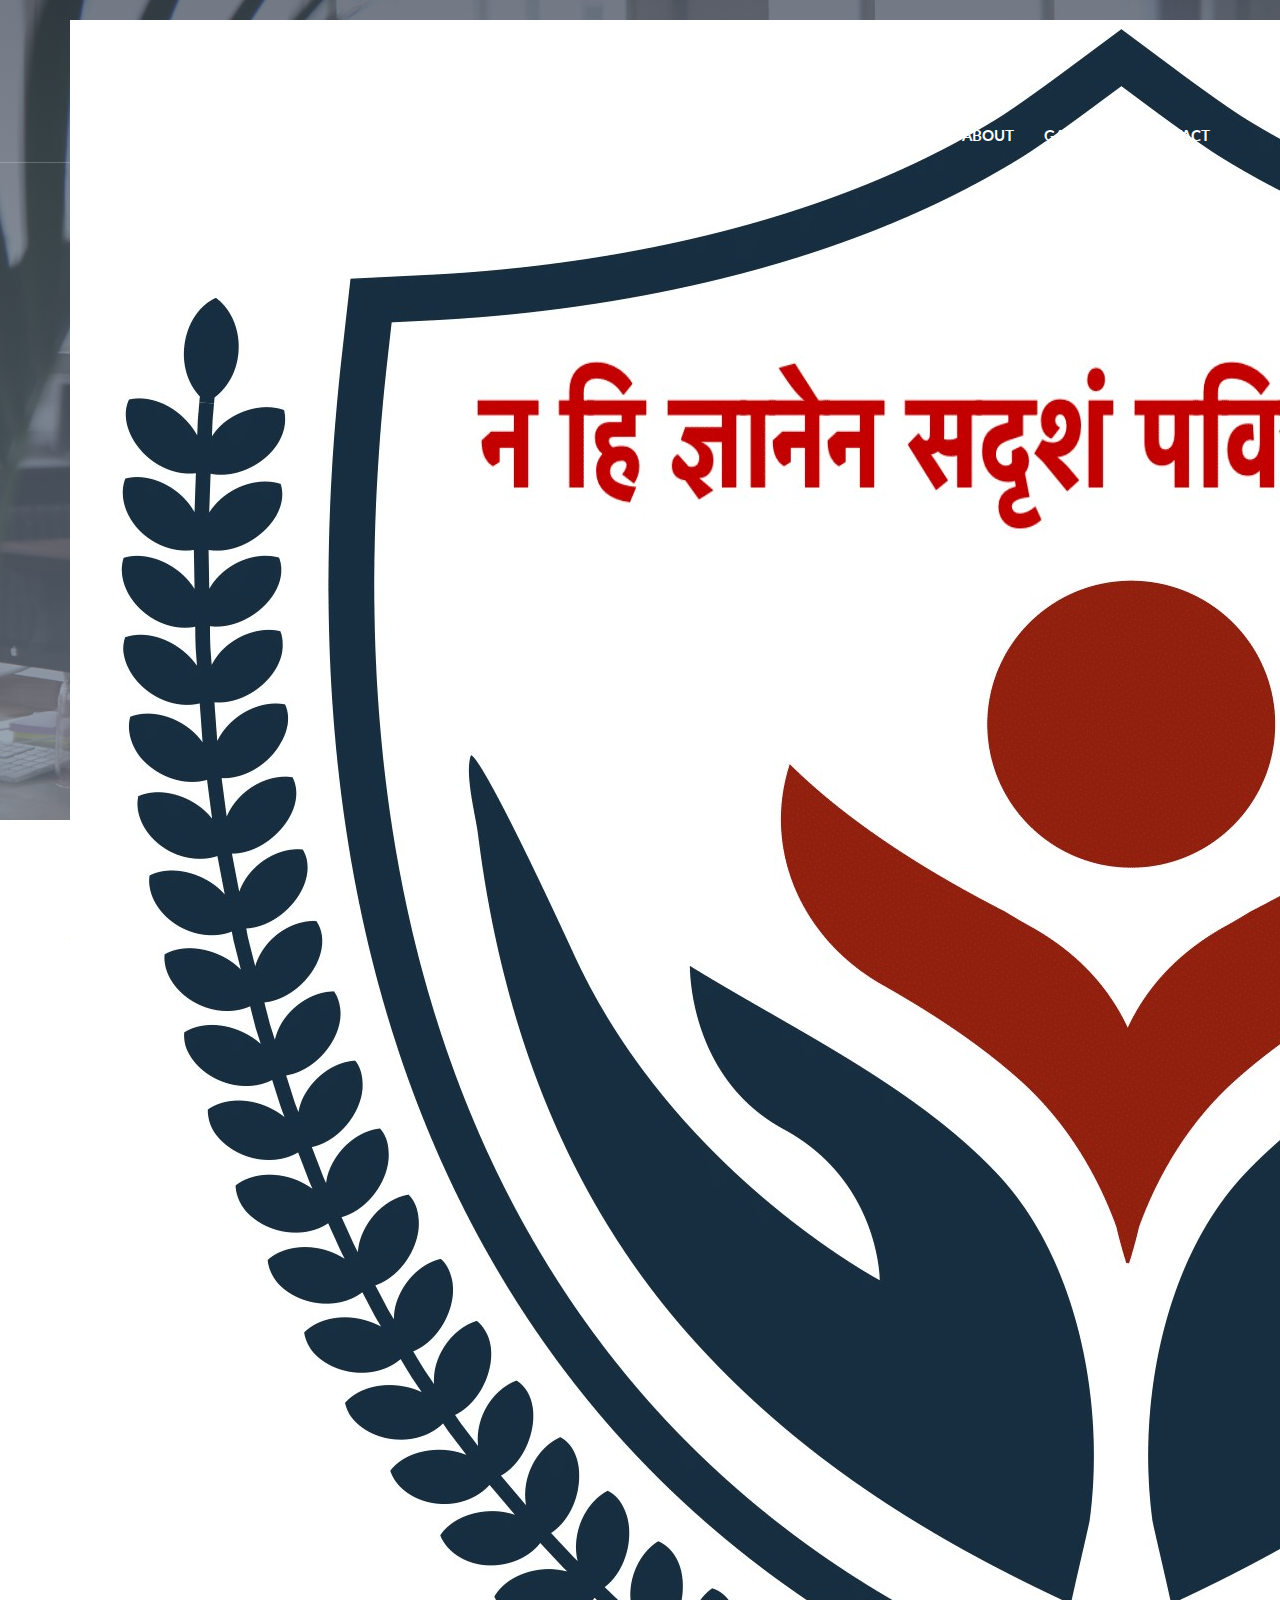
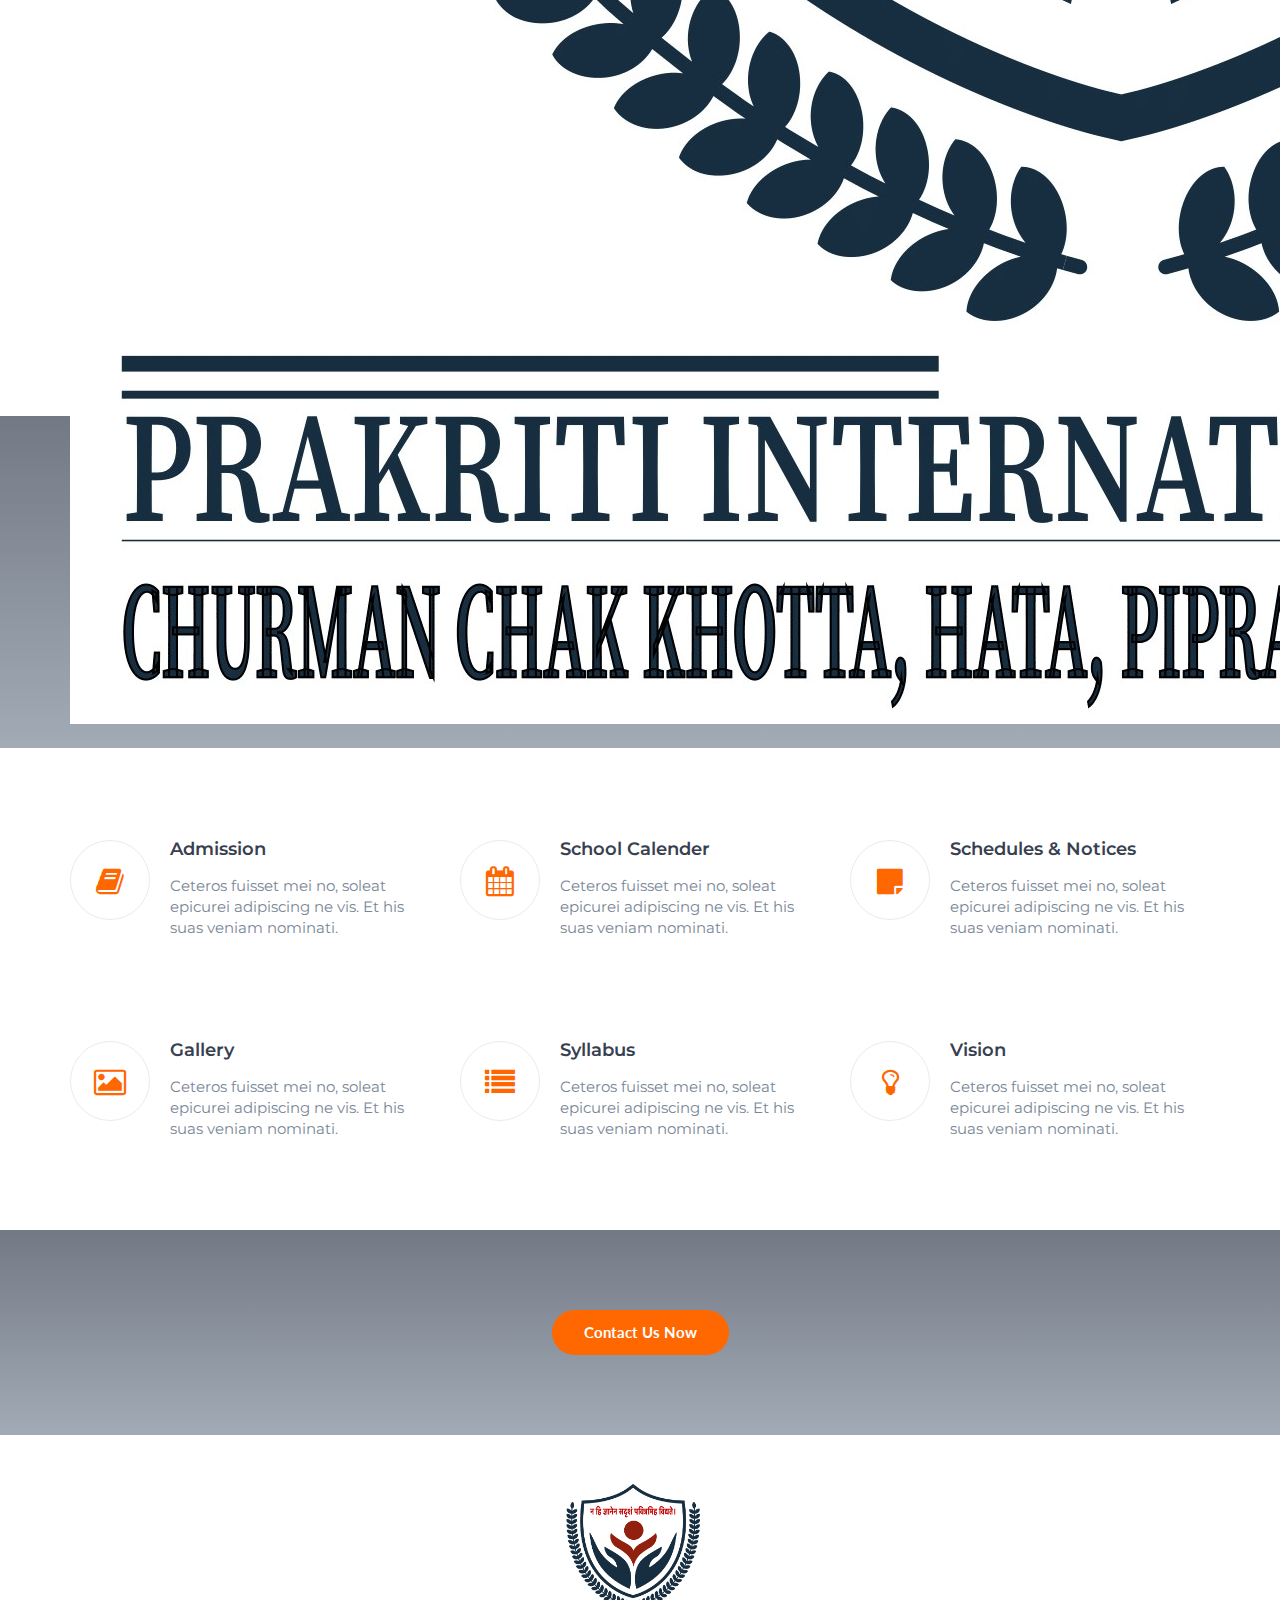
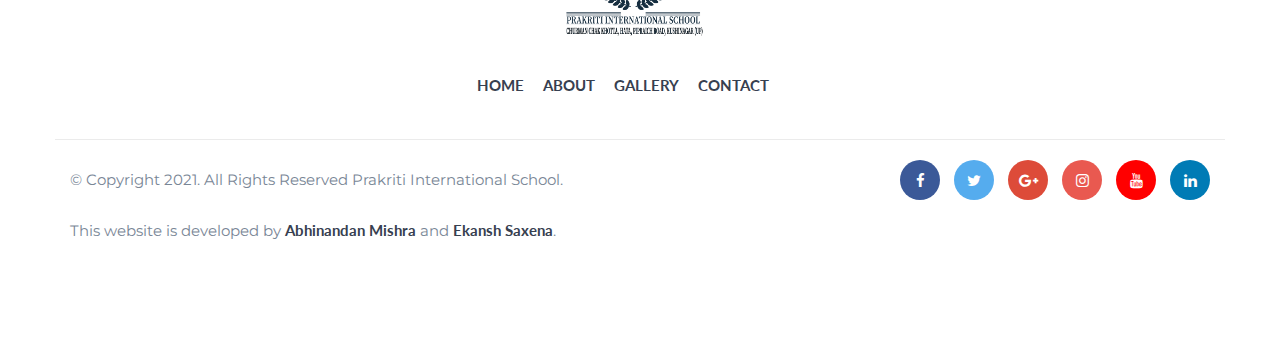
==== commit a8382cf4: "final push" ====
--- a/index.html
+++ b/index.html
@@ -21,12 +21,12 @@
 
 		<!-- Header -->
 		<header id="header" class="transparent-nav">
-			<div class="container">
-
-				<div class="navbar-header">
+			<div class="container ">
+
+				<div class="navbar-header ">
 					<!-- Logo -->
 					<div class="navbar-brand">
-						<a class=" indLogo" href="index.html">
+						<a class="navLogo" href="index.html">
 							<img src="./img/logo1.jpg" alt="logo">
 						</a>
 					</div>
@@ -63,12 +63,11 @@
 
 			<div class="home-wrapper">
 				<div class="container">
-					<div class="row">
-						<div class="col-md-8">
+					<div class="row text-center">
+					
 							<h1 class="white-text">PRAKRITI INTERNATIONAL SCHOOL</h1>
 							<p class="lead white-text">न हि ज्ञानेन सदृशं पवित्रमिह विद्यते !</p>
 							<a class="main-button icon-button" href="#" style="margin-top: 30px;">Contact Us Now</a>
-						</div>
 					</div>
 				</div>
 			</div>
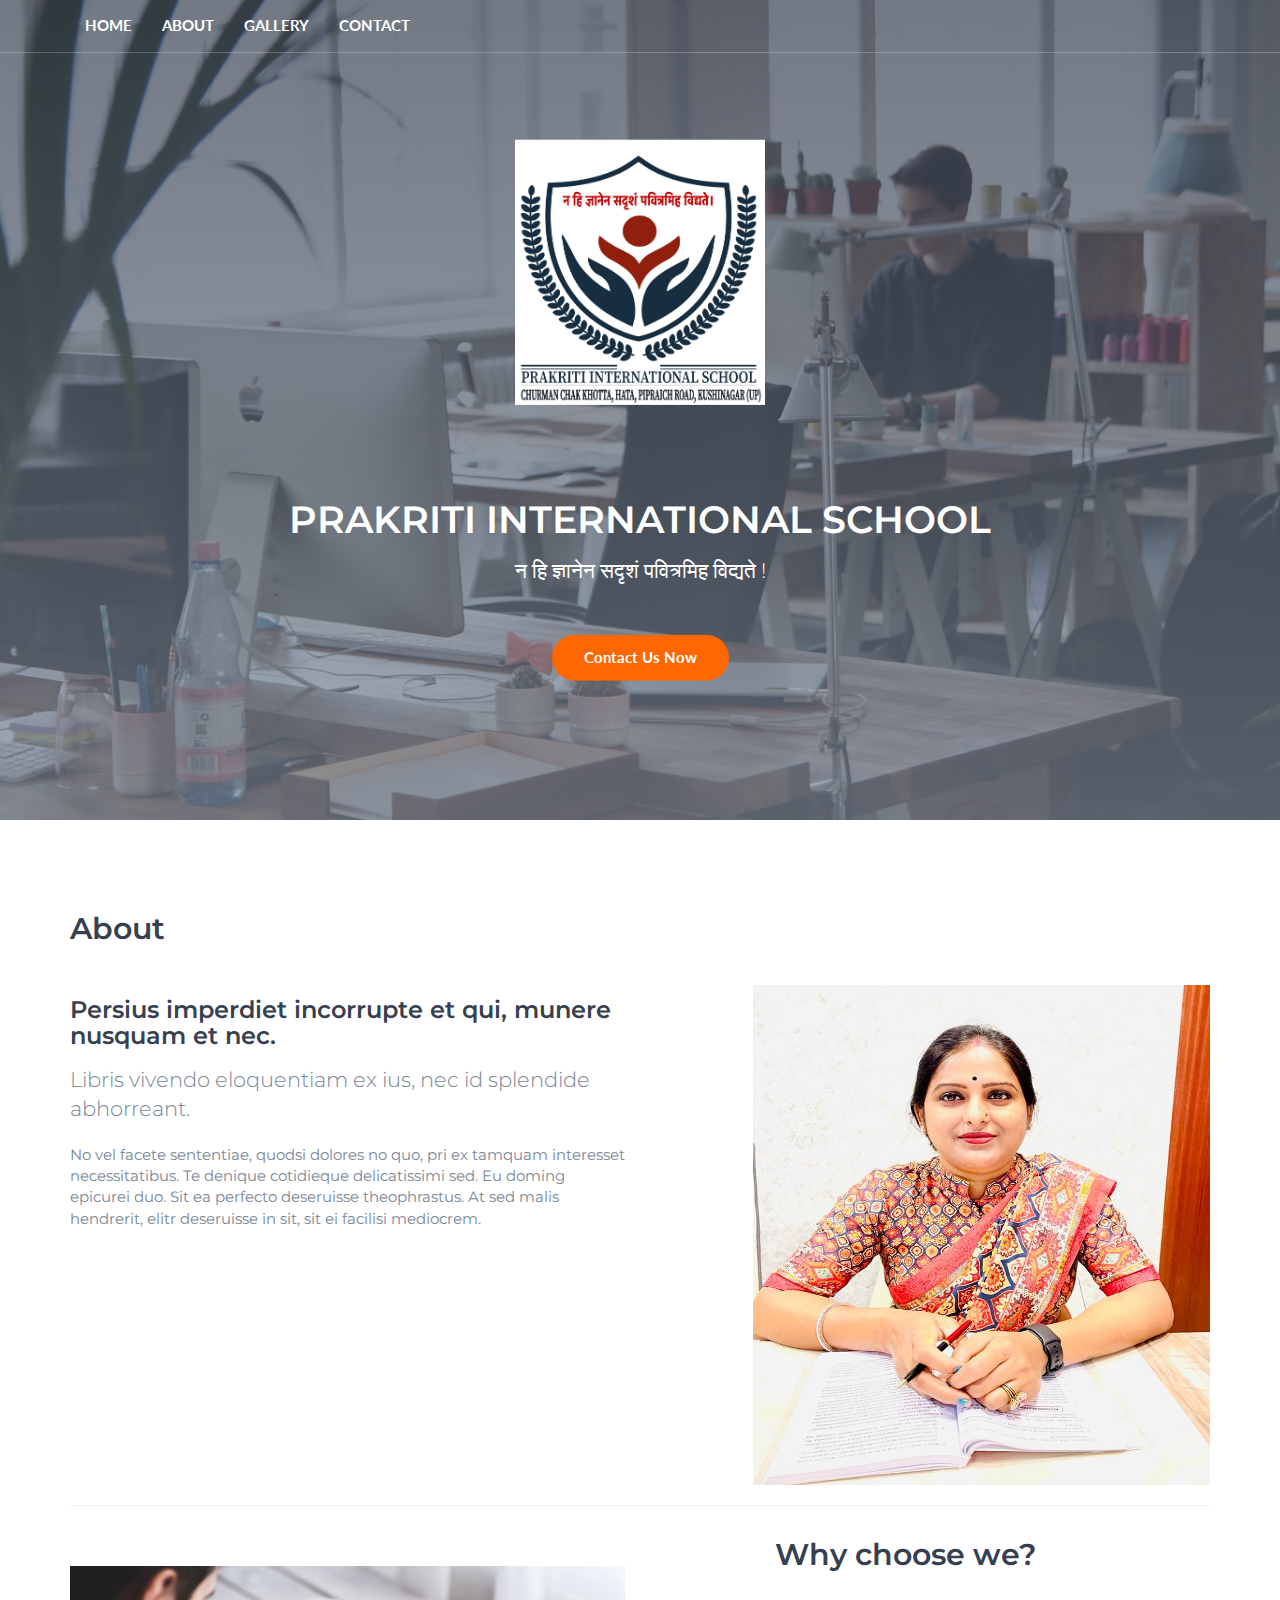
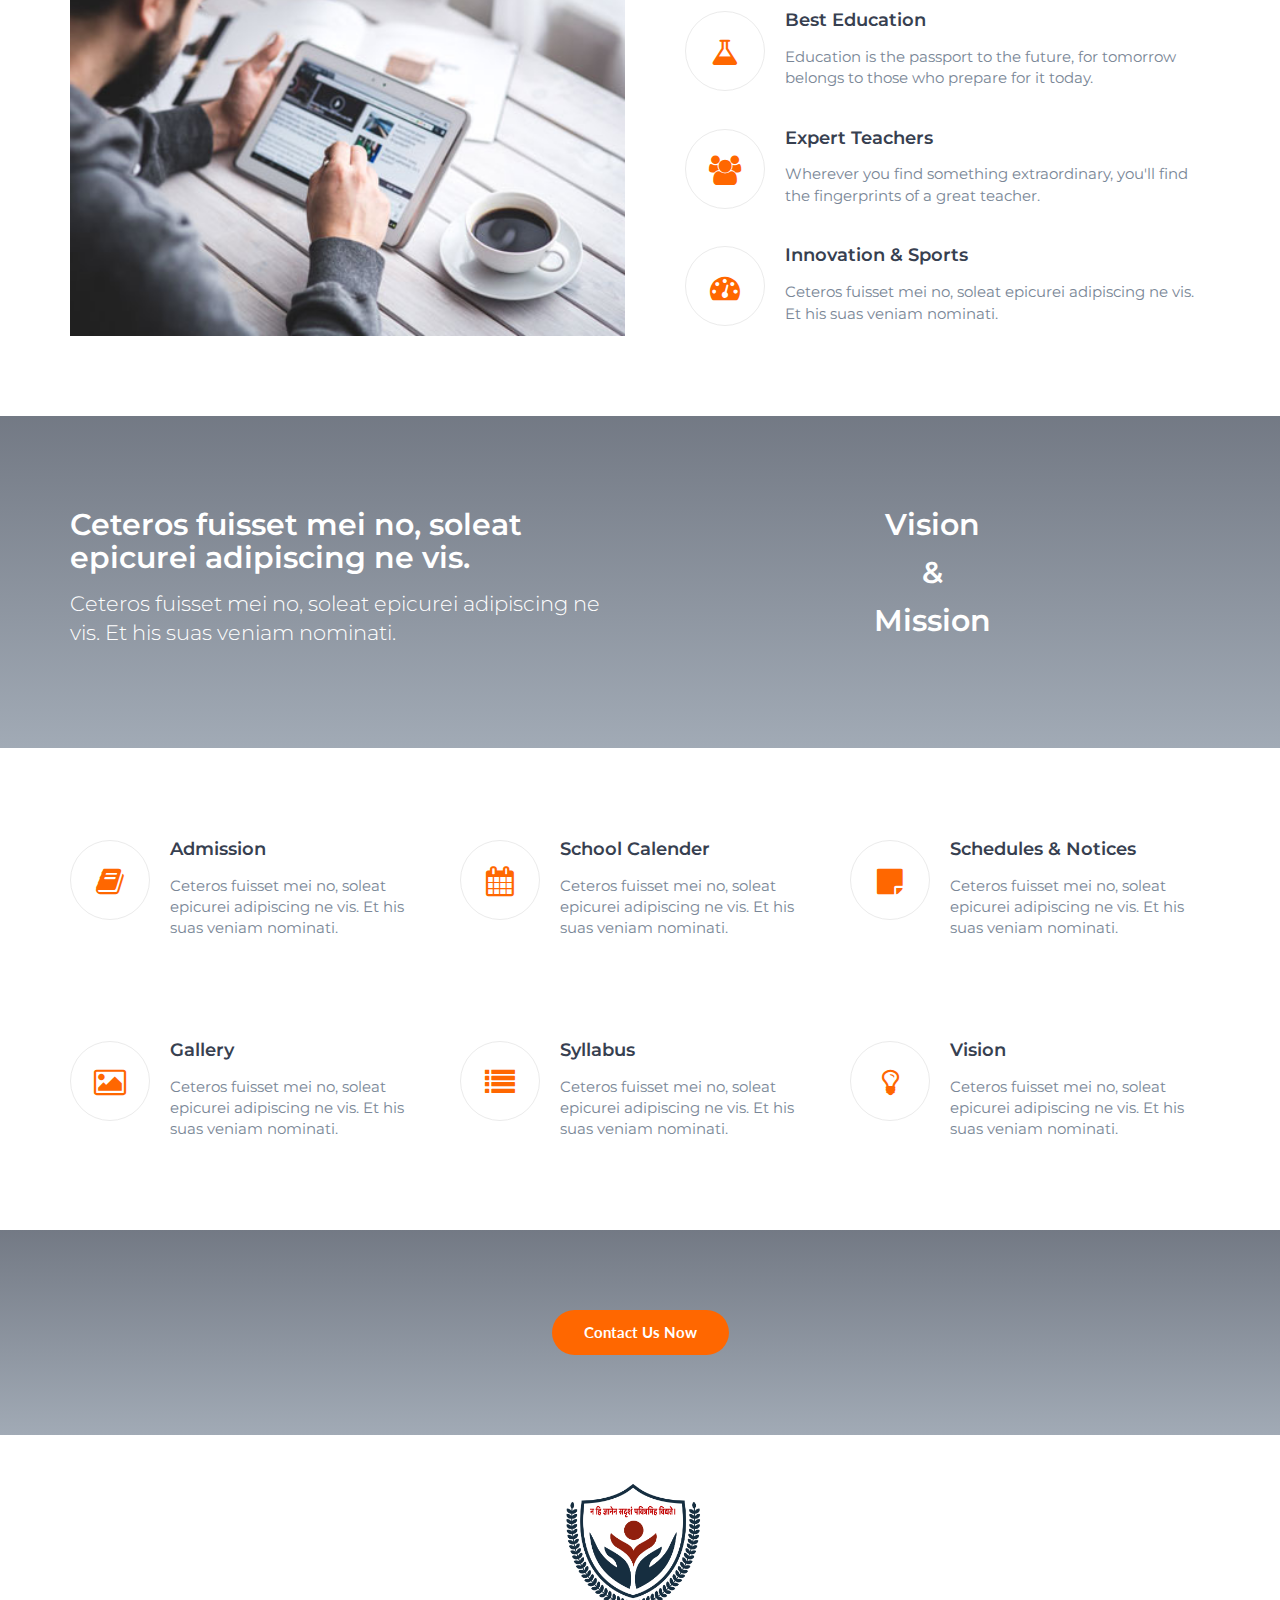
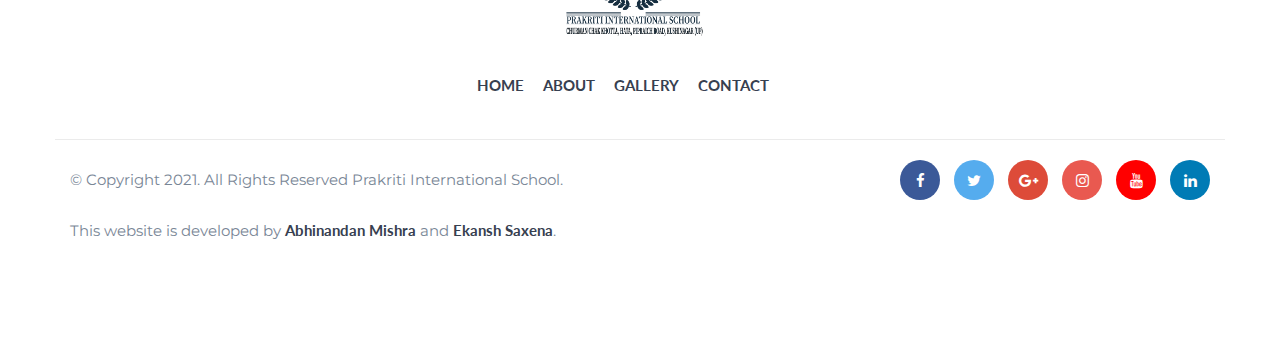
==== commit eafadb8b: "final commit" ====
--- a/index.html
+++ b/index.html
@@ -24,24 +24,13 @@
 			<div class="container ">
 
 				<div class="navbar-header ">
-					<!-- Logo -->
-					<div class="navbar-brand">
-						<a class="navLogo" href="index.html">
-							<img src="./img/logo1.jpg" alt="logo">
-						</a>
-					</div>
-					<!-- /Logo -->
-
-					<!-- Mobile toggle -->
 					<button class="navbar-toggle">
 						<span></span>
 					</button>
-					<!-- /Mobile toggle -->
-				</div>
-
-				<!-- Navigation -->
+				</div>
+
 				<nav id="nav">
-					<ul class="main-menu nav navbar-nav navbar-right">
+					<ul class="main-menu nav navbar-nav">
 						<li><a href="index.html">Home</a></li>
 						<li><a href="#about">About</a></li>
 						<li><a href="blog.html">Gallery</a></li>
@@ -63,11 +52,17 @@
 
 			<div class="home-wrapper">
 				<div class="container">
-					<div class="row text-center">
-					
-							<h1 class="white-text">PRAKRITI INTERNATIONAL SCHOOL</h1>
-							<p class="lead white-text">न हि ज्ञानेन सदृशं पवित्रमिह विद्यते !</p>
-							<a class="main-button icon-button" href="#" style="margin-top: 30px;">Contact Us Now</a>
+					<div class="head-portion">
+						<div class="row navbar-brand">
+							<a class="logo" href="index.html">
+								<img src="./img/logo1.jpg" alt="logo">
+							</a>
+						</div>
+						<div class="row text-center">
+								<h1 class="white-text">PRAKRITI INTERNATIONAL SCHOOL</h1>
+								<p class="lead white-text">न हि ज्ञानेन सदृशं पवित्रमिह विद्यते !</p>
+								<a class="main-button icon-button" href="#" style="margin-top: 30px;">Contact Us Now</a>
+						</div>
 					</div>
 				</div>
 			</div>
--- a/css/style.css
+++ b/css/style.css
@@ -187,24 +187,37 @@
 \*------------------------------------*/
 .navbar-brand {
     padding: 0;
-	margin-top: 20px;
-	margin-bottom: 40px;
-}
-
+	margin-bottom: 33vh;
+}
 .navbar-brand .logo {
-	margin-top: 68px;
 	display: inline-block;
 	background-color: white;
 }
-.navbar-brand .indLogo >img {
-    max-height: 142px;
-    margin-top: 6rem;
-}
+
 .navbar-brand .logo > img {
-	max-height: 200px;
-	width: 300px;
+	max-height: 250px;
+	width: 250px;
 	margin-top: 1.5rem;
 }
+
+
+.navbar-brand2 {
+    padding: 0;
+}
+.navbar-brand2 .logo {
+	display: inline-block;
+	background-color: white;
+}
+
+.navbar-brand2 .logo > img {
+	max-height: 250px;
+	width: 250px;
+	margin-top: 1.5rem;
+}
+
+
+
+
 
 @media only screen and (max-width: 850px) {
 	.navbar-brand {
@@ -416,6 +429,14 @@
 	color: rgba(235, 235, 235, 0.25);
 }
 
+
+.head-portion{
+	display: flex;
+	flex-direction: column;
+	justify-content: center;
+	align-items: center;
+}
+
 /*------------------------------------*\
 	About & Why Us (Feature)
 \*------------------------------------*/
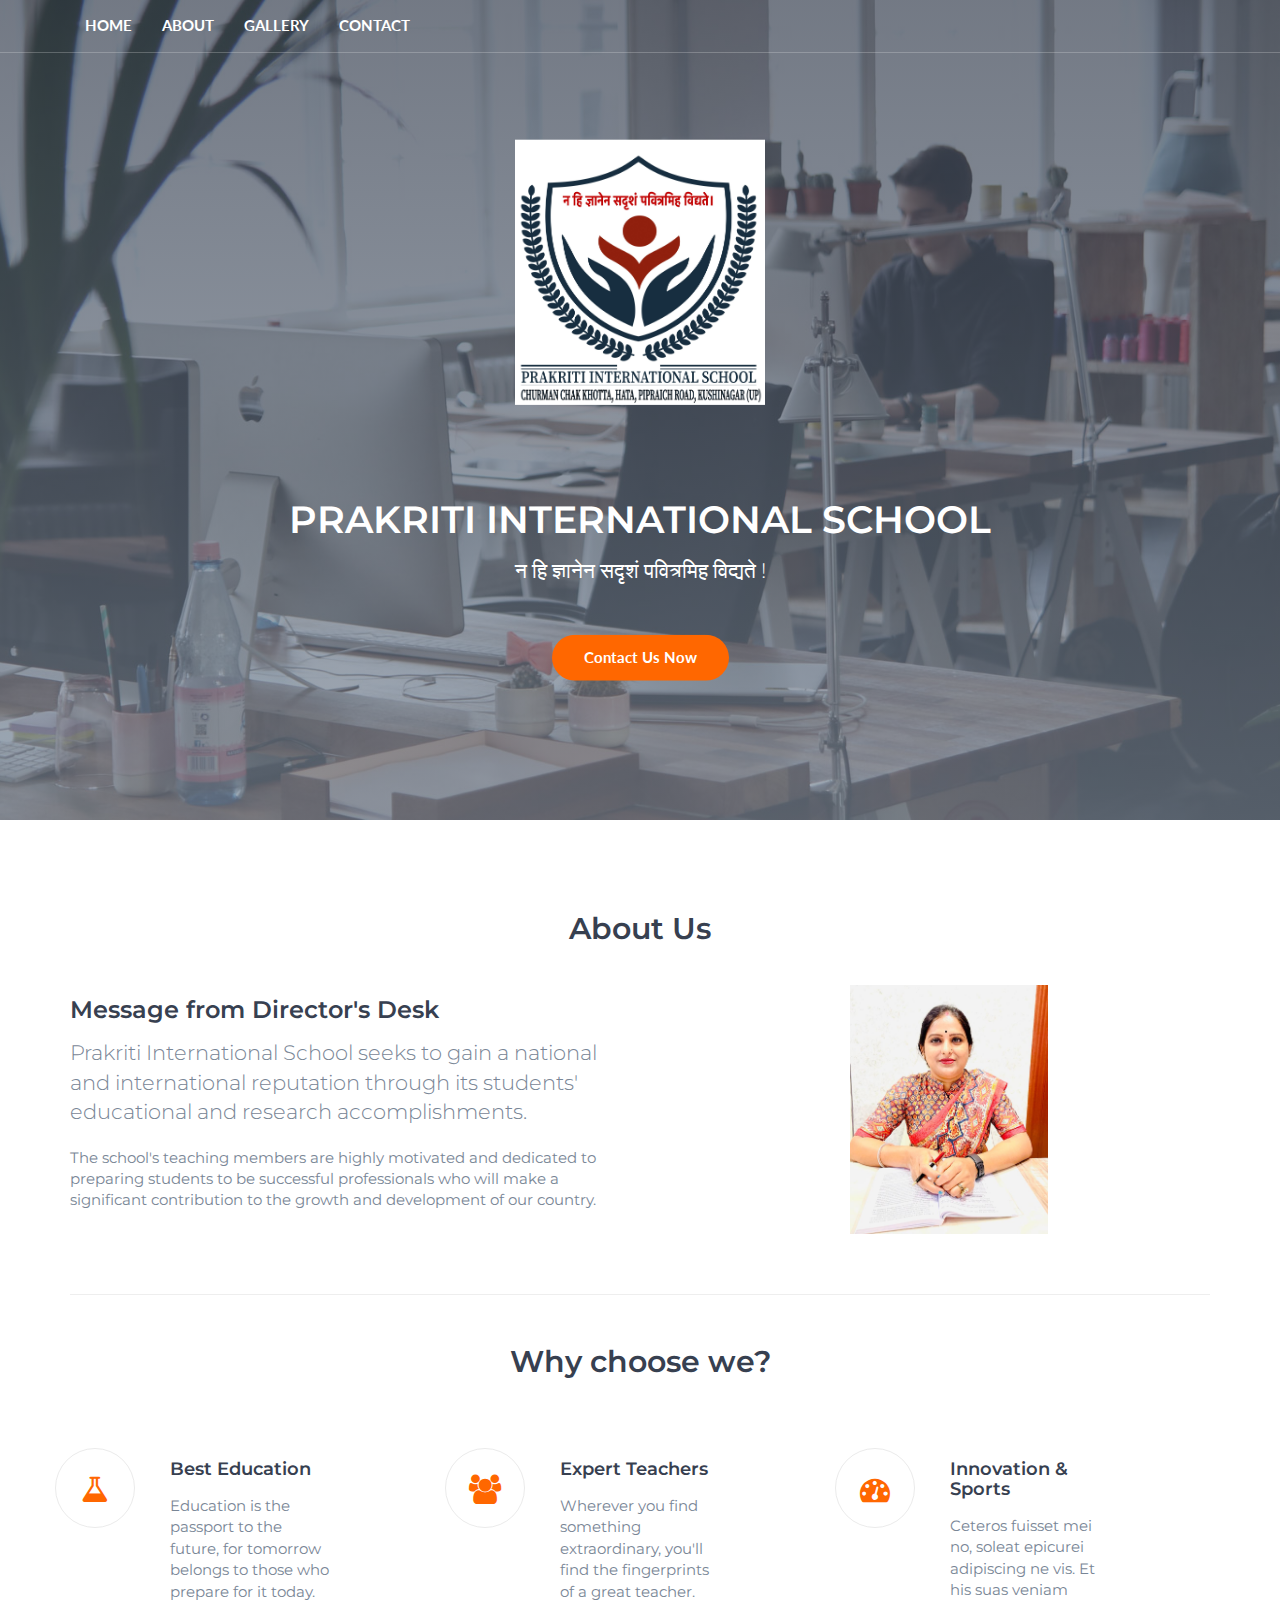
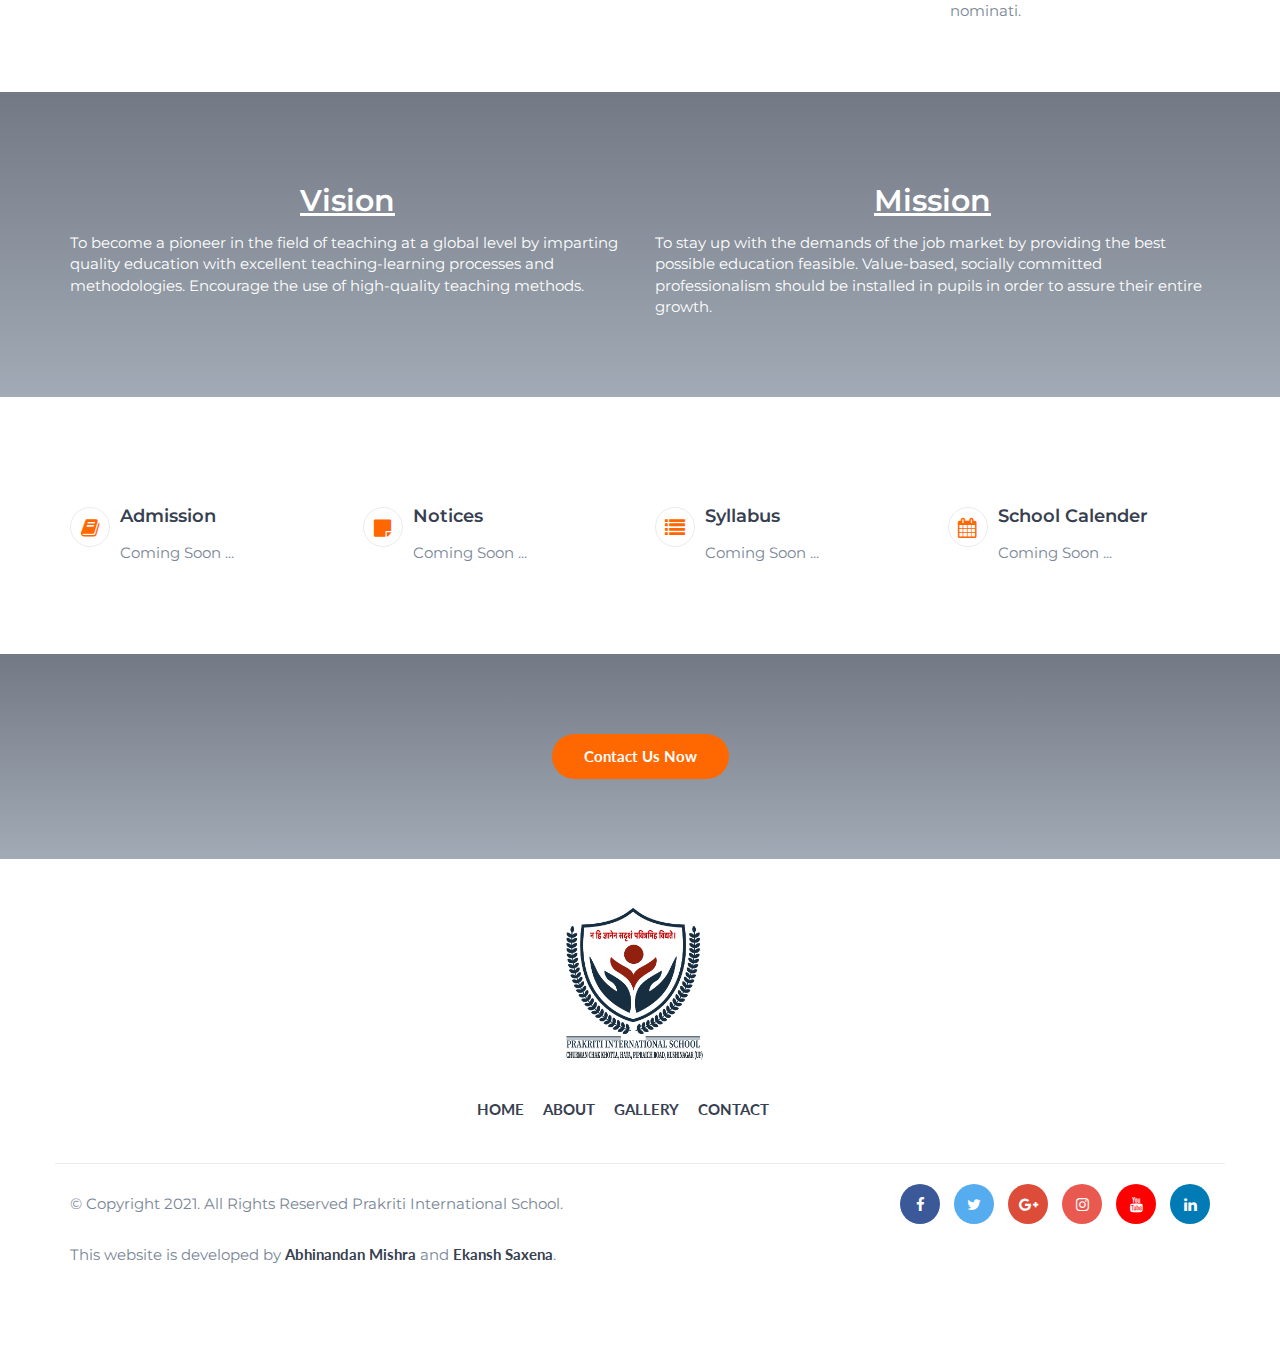
==== commit ac30de71: "dummy text changed" ====
--- a/index.html
+++ b/index.html
@@ -76,71 +76,57 @@
 
 			<!-- container -->
 			<div class="container">
-				<div class="row">
-					<div class="section-header" style="padding-left: 1em;">
-						<h2>About</h2>
+				<div class="row" style="margin-bottom: 6rem;">
+					<div class="section-header text-center">
+						<h2>About Us</h2>
 					</div>	
 					<div class="col-md-6 d-flex align-items-center bg-red ">
 						<div>
-							<h3>Persius imperdiet incorrupte et qui, munere nusquam et nec.</h3>
-							<p class="lead">Libris vivendo eloquentiam ex ius, nec id splendide abhorreant.</p>
-							<p>No vel facete sententiae, quodsi dolores no quo, pri ex tamquam interesset necessitatibus. Te denique cotidieque delicatissimi sed. Eu doming epicurei duo. Sit ea perfecto deseruisse theophrastus. At sed malis hendrerit, elitr deseruisse in sit, sit ei facilisi mediocrem.</p>
+							<h3>Message from Director's Desk</h3>
+							<p class="lead">Prakriti International School seeks to gain a national and international reputation through its students' educational and research accomplishments.
+							</p>
+							<p> The school's teaching members are highly motivated and dedicated to preparing students to be successful professionals who will make a significant contribution to the growth and development of our country.</p>
 						</div>	
 					</div>
 
-					<div class="col-md-5 col-md-offset-1">
+					<div class="col-md-4 col-md-offset-2">
 						<a class="about-img" href="#">
 							<img src="./img/director_prakriti_school.jpg" alt="">
 						</a>
 					</div>
 
 				</div>
-
 			
 				<hr>
 				
-				<div class="row">
-					<div class="col-md-6">
-						<div class="about-img section-hr">
-							<img src="./img/course01.jpg" alt="">
-						</div>
-					</div>
-
-					<div class="col-md-6"  style="padding-left: 3em;">
-						<div class="section-header" style="padding-left: 6em;">
+				<div style="margin-bottom: 6rem;">
+					<div class="row">
+						<div class="section-header text-center" style="margin-top: 30px;">
 							<h2>Why choose we?</h2>
 						</div>
-
-						<!-- feature -->
-						<div class="feature">
+					</div>
+					<div class="row">
+						<div class="col-md-3 feature">
 							<i class="feature-icon fa fa-flask"></i>
 							<div class="feature-content">
 								<h4>Best Education</h4>
 								<p>Education is the passport to the future, for tomorrow belongs to those who prepare for it today.</p>
 							</div>
 						</div>
-						<!-- /feature -->
-
-						<!-- feature -->
-						<div class="feature">
+						<div class="col-md-3 col-md-offset-1 feature">
 							<i class="feature-icon fa fa-users"></i>
 							<div class="feature-content">
 								<h4>Expert Teachers</h4>
 								<p>Wherever you find something extraordinary, you'll find the fingerprints of a great teacher.</p>
 							</div>
 						</div>
-						<!-- /feature -->
-
-						<!-- feature -->
-						<div class="feature">
+						<div class="col-md-3 col-md-offset-1 feature">
 							<i class="feature-icon fa fa-tachometer"></i>
 							<div class="feature-content">
 								<h4>Innovation & Sports</h4>
 								<p>Ceteros fuisset mei no, soleat epicurei adipiscing ne vis. Et his suas veniam nominati.</p>
 							</div>
 						</div>
-						<!-- /feature -->
-
 					</div>
 				</div>
 				
@@ -148,89 +134,73 @@
 			</div>
 			<!-- container -->
 	
-		<!-- Call To Action -->
 		<div id="cta" class="section">
-
-			<!-- Backgound Image -->
-			<div class="bg-image bg-parallax overlay" style="background-image:url(./img/cta1-background.jpg)"></div>
-			<!-- /Backgound Image -->
-
-			<!-- container -->
+			<div class="bg-image bg-parallax overlay" style="background-image:url(./img/sc_building1.jpeg)"></div>
 			<div class="container">
 				<div class="row">
-					<div class="col-md-6">
-						<h2 class="white-text">Ceteros fuisset mei no, soleat epicurei adipiscing ne vis.</h2>
-						<p class="lead white-text">Ceteros fuisset mei no, soleat epicurei adipiscing ne vis. Et his suas veniam nominati.</p>
-					</div>
 					<div class="col-md-6 text-center">
-						<h2 class="white-text">Vision</h2>
-						<h2 class="white-text">&</h2>
-						<h2 class="white-text">Mission</h2>
+						<h2 class="white-text" style="text-decoration: underline;">Vision</h2>
+					</div>
+					<div class="col-md-6 text-center">
+						<h2 class="white-text" style="text-decoration: underline;">Mission</h2>
+					</div>
+				</div>
+				<div class="row">
+					<div class="col-md-6 white-text">
+						<ul>To become a pioneer in the field of teaching at a global level by imparting quality education with excellent teaching-learning processes and methodologies.
+							Encourage the use of high-quality teaching methods.
+						</ul>
+					</div>
+					<div class="col-md-6 white-text">
+						<!-- <h2>To become a pioneer in the field of teaching at a global level by imparting quality education with excellent teaching-learning processes and methodologies.</h2> -->
+						<ul clas>
+							To stay up with the demands of the job market by providing the best possible education feasible.
+							Value-based, socially committed professionalism should be installed in pupils in order to assure their entire growth.
+						</ul>
 					</div>
 				</div>
 			</div>
 		</div>
 
+
 		<div id="why-us" class="section">
 			<div class="container">
 				<div class="row">
-					<div class="col-md-4">
+					<div class="col-md-3">
 						<div class="feature">
-							<i class="feature-icon fa fa-book"></i>
-							<div class="feature-content">
+							<i class="feature-icon-small fa fa-book"></i>
+							<div class="feature-content-small">
 								<h4>Admission</h4>
-								<p>Ceteros fuisset mei no, soleat epicurei adipiscing ne vis. Et his suas veniam nominati.</p>
-							</div>
-						</div>
-					</div>
-
-					<div class="col-md-4">
+								<p>Coming Soon ...</p>
+							</div>
+						</div>
+					</div>
+
+					<div class="col-md-3">
 						<div class="feature">
-							<i class="feature-icon fa fa-calendar"></i>
-							<div class="feature-content">
+							<i class="feature-icon-small fa fa-sticky-note"></i>
+							<div class="feature-content-small">
+								<h4>Notices</h4>
+								<p>Coming Soon ...</p>
+							</div>
+						</div>
+					</div>
+					<div class="col-md-3">
+						<div class="feature">
+							<i class="feature-icon-small fa fa-list"></i>
+							<div class="feature-content-small">
+								<h4>Syllabus</h4>
+								<p>Coming Soon ...</p>
+							</div>
+						</div>
+					</div>
+
+					<div class="col-md-3">
+						<div class="feature">
+							<i class="feature-icon-small fa fa-calendar"></i>
+							<div class="feature-content-small">
 								<h4>School Calender</h4>
-								<p>Ceteros fuisset mei no, soleat epicurei adipiscing ne vis. Et his suas veniam nominati.</p>
-							</div>
-						</div>
-					</div>
-
-					<div class="col-md-4">
-						<div class="feature">
-							<i class="feature-icon fa fa-sticky-note"></i>
-							<div class="feature-content">
-								<h4>Schedules & Notices</h4>
-								<p>Ceteros fuisset mei no, soleat epicurei adipiscing ne vis. Et his suas veniam nominati.</p>
-							</div>
-						</div>
-					</div>
-				</div>
-				<div class="row" style="margin-top: 80px;">
-					<div class="col-md-4">
-						<div class="feature">
-							<i class="feature-icon fa fa-photo"></i>
-							<div class="feature-content">
-								<h4>Gallery</h4>
-								<p>Ceteros fuisset mei no, soleat epicurei adipiscing ne vis. Et his suas veniam nominati.</p>
-							</div>
-						</div>
-					</div>
-
-					<div class="col-md-4">
-						<div class="feature">
-							<i class="feature-icon fa fa-list"></i>
-							<div class="feature-content">
-								<h4>Syllabus</h4>
-								<p>Ceteros fuisset mei no, soleat epicurei adipiscing ne vis. Et his suas veniam nominati.</p>
-							</div>
-						</div>
-					</div>
-
-					<div class="col-md-4">
-						<div class="feature">
-							<i class="feature-icon fa fa-lightbulb-o"></i>
-							<div class="feature-content">
-								<h4>Vision</h4>
-								<p>Ceteros fuisset mei no, soleat epicurei adipiscing ne vis. Et his suas veniam nominati.</p>
+								<p>Coming Soon ...</p>
 							</div>
 						</div>
 					</div>
--- a/css/style.css
+++ b/css/style.css
@@ -52,6 +52,10 @@
 
 .white-text {
 	color: #FFF;
+}
+
+.orange-text{
+	color: #FF6700;
 }
 
 blockquote {
@@ -445,8 +449,8 @@
 	position:relative;
 }
 
-.feature + .feature  {
-	margin-top:40px;
+.feature{
+	margin-top:30px;
 }
 
 .feature .feature-icon {
@@ -463,8 +467,26 @@
 	color:#FF6700;
 }
 
+.feature .feature-icon-small {
+	position:absolute;
+	left:0;
+	top:0;
+	width:40px;
+	height:40px;
+	line-height:40px;
+	text-align:center;
+	border-radius: 50%;
+	font-size:20px;
+	border:1px solid #EBEBEB;
+	color:#FF6700;
+}
+
 .feature-content {
 	padding-left:100px;
+}
+
+.feature-content-small {
+	padding-left:50px;
 }
 
 /* -- About Img -- */
@@ -473,8 +495,8 @@
 }
 
 .about-img > img {
-	width:100%;
-	max-height: 500px;
+	width:55%;
+	max-height: 250px;
 }
 
 /* -- About Video -- */
@@ -547,96 +569,14 @@
 	opacity:0.7;
 }
 
-/*------------------------------------*\
-	Courses
-\*------------------------------------*/
-.course {
-	margin-top:20px;
-	margin-bottom:20px;
-}
-
-.course .course-img {
-	position: relative;
-	display:block;
-	margin-bottom:20px;
-	border-radius:4px;
-	overflow:hidden;
-}
-
-.course .course-img > img {
-	width:100%;
-}
-
-.course-img:after {
-	content:"";
-	position:absolute;
-	left:0;
-	right:0;
-	bottom:0;
-	top:0;
-	background-color:#FF6700;
-	opacity:0;
-	-webkit-transition:0.2s opacity;
-	transition:0.2s opacity;
-}
-
-.course .course-img:hover:after {
-	opacity:0.7;
-}
-
-.course .course-img .course-link-icon {
-	position:absolute;
-	left:50%;
-	top:50%;
-	-webkit-transform: translate(-50% , calc(-50% - 15px));
-	    -ms-transform: translate(-50% , calc(-50% - 15px));
-	        transform: translate(-50% , calc(-50% - 15px));
-	width:40px;
-	height:40px;
-	line-height:40px;
-	text-align:center;
-	border:2px solid #fff;
-	color:#fff;
-	border-radius:50%;
-	opacity:0;
-	z-index:10;
-	-webkit-transition:0.2s all;
-	transition:0.2s all;
-}
-
-.course .course-img:hover .course-link-icon {
-	-webkit-transform: translate(-50% , -50%);
-	    -ms-transform: translate(-50% , -50%);
-	        transform: translate(-50% , -50%);
-	opacity:1;
-}
-
-.course .course-title {
-	display:block;
-	height:42px;
-}
-
-.course .course-details {
-	margin-top: 20px;
-	padding-top: 10px;
-	border-top: 1px solid #EBEBEB;
-}
-
-.course .course-details .course-price {
-	float: right;
-}
-
-.course .course-details .course-price.course-free {
-	color: green;
-}
-
-.course .course-details .course-price.course-premium {
-	color: #FF6700;
-}
-
-#courses .center-btn {
-	text-align:center;
-	margin-top:40px;
+/*-------------------------------*\
+   Vision & Mission
+\*--------------------------------*/
+.center-text{
+	display: flex;
+  justify-content: center;
+  align-items: center;
+  height: 200px;
 }
 
 /*------------------------------------*\
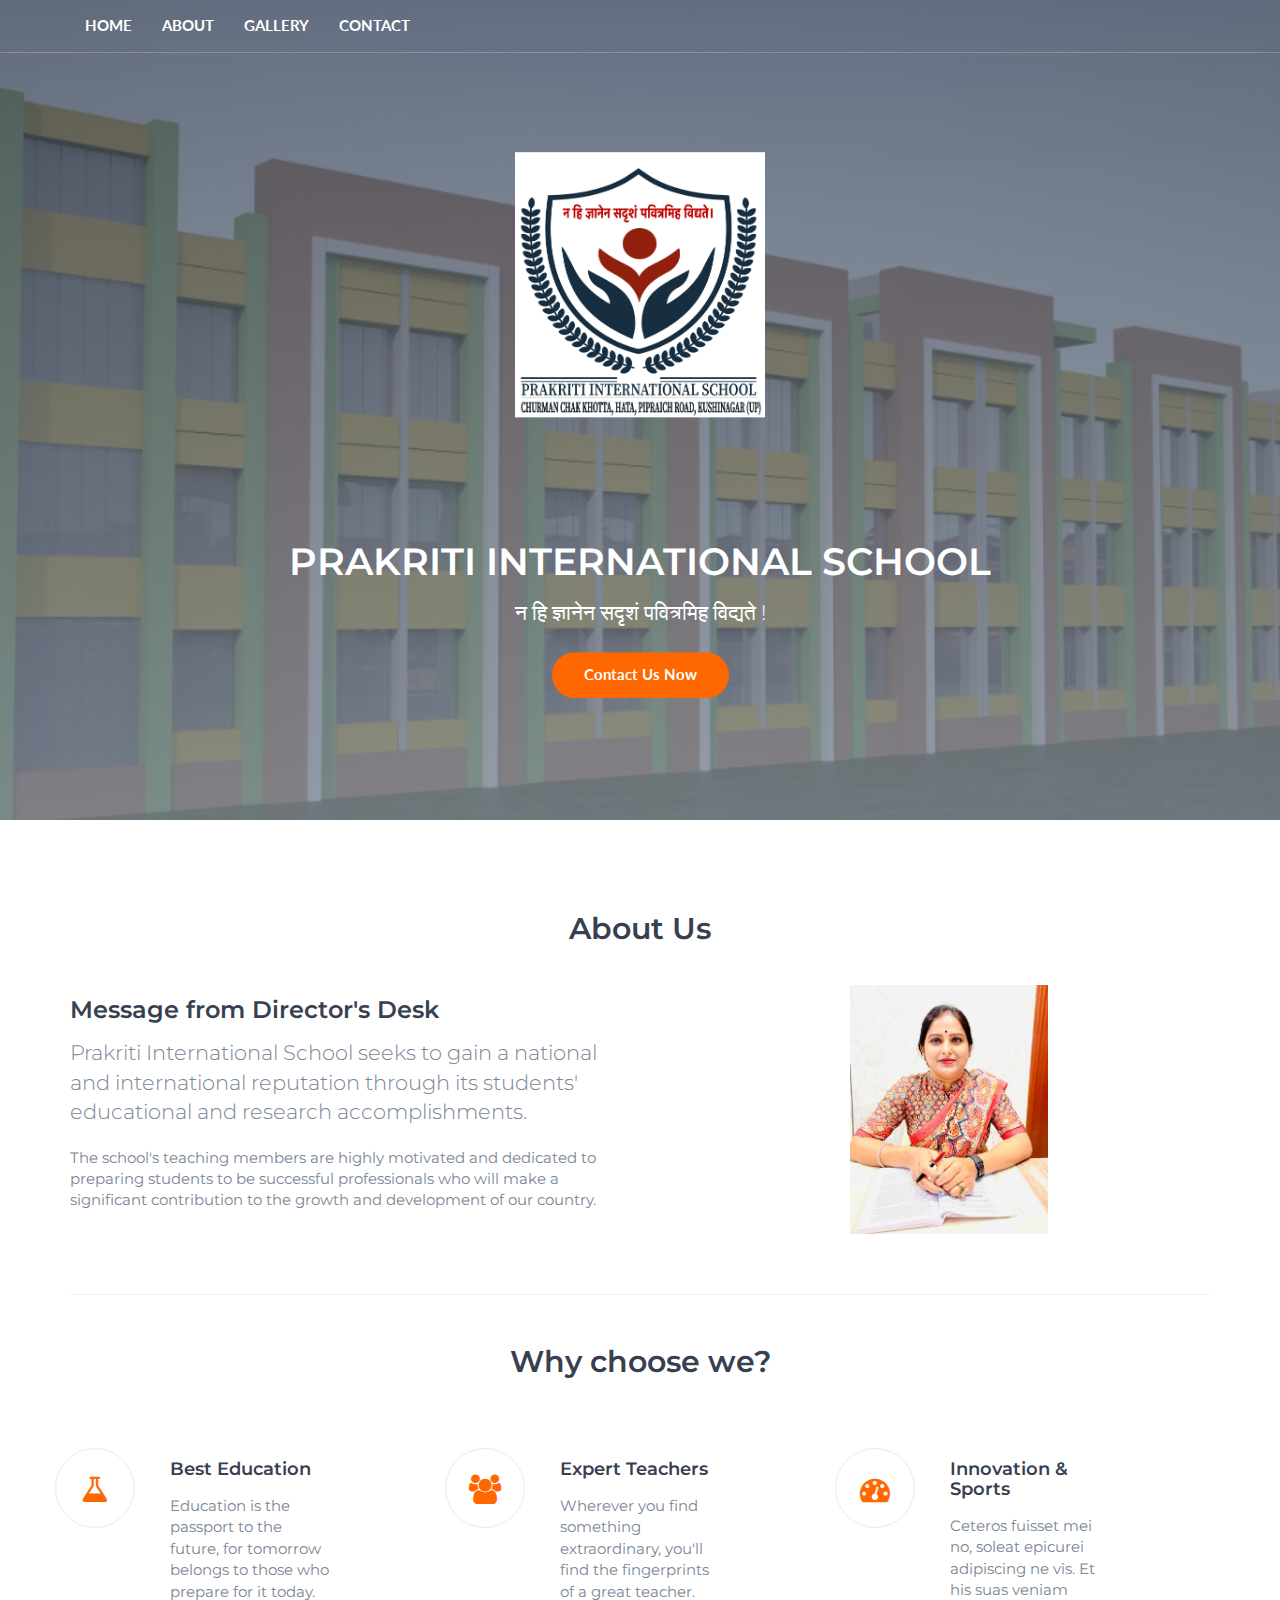
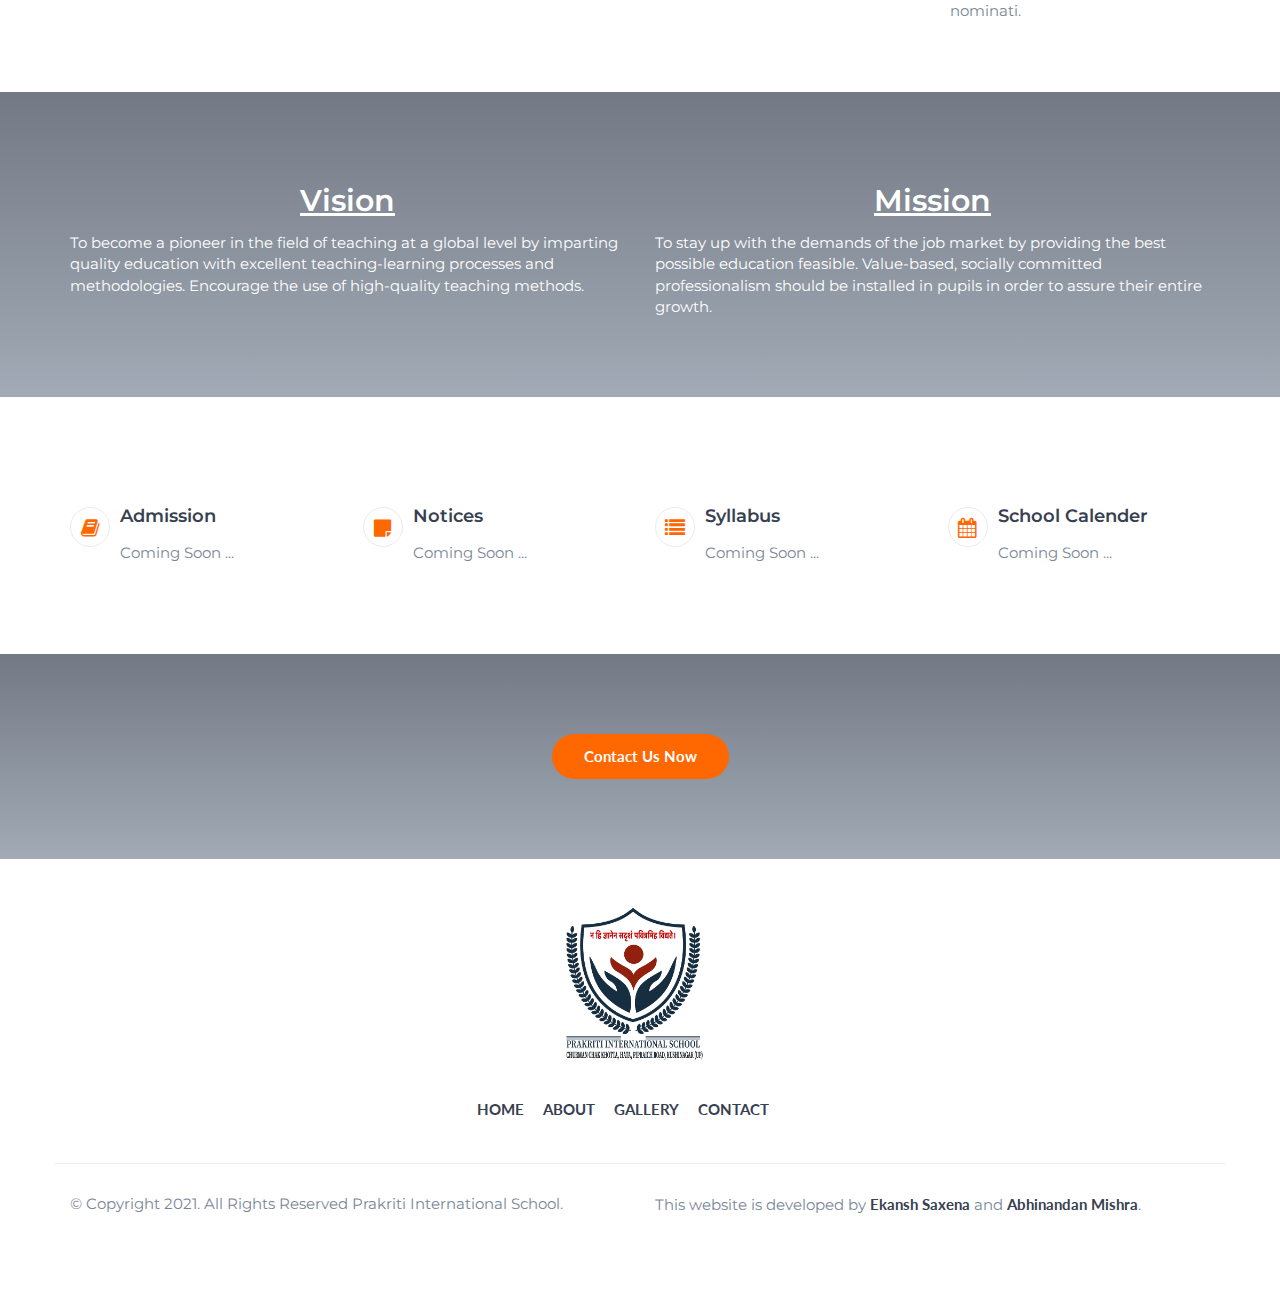
==== commit 856248d1: "Bug fixed" ====
--- a/index.html
+++ b/index.html
@@ -1,139 +1,148 @@
 <!DOCTYPE html>
 <html lang="en">
-	<head>
-		<meta charset="utf-8">
-		<meta http-equiv="X-UA-Compatible" content="IE=edge">
-		<meta name="viewport" content="width=device-width, initial-scale=1">
-
-		<title>HTML Education Template</title>
-
-		<link href="https://fonts.googleapis.com/css?family=Lato:700%7CMontserrat:400,600" rel="stylesheet">
-
-		<link type="text/css" rel="stylesheet" href="css/bootstrap.min.css"/>
-
-		<link rel="stylesheet" href="css/font-awesome.min.css">
-
-		<link type="text/css" rel="stylesheet" href="css/style.css"/>
-
-		  <script src="https://oss.maxcdn.com/html5shiv/3.7.3/html5shiv.min.js"></script>
-    </head>
-	<body>
-
-		<!-- Header -->
-		<header id="header" class="transparent-nav">
-			<div class="container ">
-
-				<div class="navbar-header ">
-					<button class="navbar-toggle">
-						<span></span>
-					</button>
-				</div>
-
-				<nav id="nav">
-					<ul class="main-menu nav navbar-nav">
-						<li><a href="index.html">Home</a></li>
-						<li><a href="#about">About</a></li>
-						<li><a href="blog.html">Gallery</a></li>
-						<li><a href="contact.html">Contact</a></li>
-					</ul>
-				</nav>
-				<!-- /Navigation -->
-
-			</div>
-		</header>
-		<!-- /Header -->
-
-		<!-- Home -->
-		<div id="home" class="hero-area">
-
-			<!-- Backgound Image -->
-			<div class="bg-image bg-parallax overlay" style="background-image:url(./img/home-background.jpg)"></div>
-			<!-- /Backgound Image -->
-
-			<div class="home-wrapper">
-				<div class="container">
-					<div class="head-portion">
-						<div class="row navbar-brand">
-							<a class="logo" href="index.html">
-								<img src="./img/logo1.jpg" alt="logo">
-							</a>
-						</div>
-						<div class="row text-center">
-								<h1 class="white-text">PRAKRITI INTERNATIONAL SCHOOL</h1>
-								<p class="lead white-text">न हि ज्ञानेन सदृशं पवित्रमिह विद्यते !</p>
-								<a class="main-button icon-button" href="#" style="margin-top: 30px;">Contact Us Now</a>
-						</div>
-					</div>
-				</div>
-			</div>
-
-		</div>
-		<!-- /Home -->
-
-		<!-- About -->
-		
-		<div id="about" class="section">
-
-			<!-- container -->
-			<div class="container">
-				<div class="row" style="margin-bottom: 6rem;">
-					<div class="section-header text-center">
-						<h2>About Us</h2>
-					</div>	
-					<div class="col-md-6 d-flex align-items-center bg-red ">
-						<div>
-							<h3>Message from Director's Desk</h3>
-							<p class="lead">Prakriti International School seeks to gain a national and international reputation through its students' educational and research accomplishments.
+
+<head>
+	<meta charset="utf-8">
+	<meta http-equiv="X-UA-Compatible" content="IE=edge">
+	<meta name="viewport" content="width=device-width, initial-scale=1">
+
+	<title>HTML Education Template</title>
+
+	<link href="https://fonts.googleapis.com/css?family=Lato:700%7CMontserrat:400,600" rel="stylesheet">
+
+	<link type="text/css" rel="stylesheet" href="css/bootstrap.min.css" />
+
+	<link rel="stylesheet" href="css/font-awesome.min.css">
+
+	<link type="text/css" rel="stylesheet" href="css/style.css" />
+
+	<script src="https://oss.maxcdn.com/html5shiv/3.7.3/html5shiv.min.js"></script>
+</head>
+
+<body>
+
+	<!-- Header -->
+	<header id="header" class="transparent-nav">
+		<div class="container ">
+
+			<div class="navbar-header ">
+				<button class="navbar-toggle">
+					<span></span>
+				</button>
+			</div>
+
+			<nav id="nav">
+				<ul class="main-menu nav navbar-nav">
+					<li><a href="index.html">Home</a></li>
+					<li><a href="#about">About</a></li>
+					<li><a href="gallery.html">Gallery</a></li>
+					<li><a href="contact.html">Contact</a></li>
+				</ul>
+			</nav>
+			<!-- /Navigation -->
+
+		</div>
+	</header>
+	<!-- /Header -->
+
+	<!-- Home -->
+	<div id="home" class="hero-area">
+
+		<!-- Backgound Image -->
+		<div class="bg-image bg-parallax overlay" style="background-image:url(./img/sc_building2.jpeg)"></div>
+		<!-- /Backgound Image -->
+
+		<div class="home-wrapper">
+			<div class="container">
+				<div class="head-portion">
+					<div class="row navbar-brand" style="margin-top: 30px;">
+						<a class="logo" href="index.html">
+							<img src="./img/logo1.jpg" alt="logo">
+						</a>
+					</div>
+					<div class="row text-center" style="margin-top: 30px;">
+						<h1 class="white-text">PRAKRITI INTERNATIONAL SCHOOL</h1>
+						<p class="lead white-text">न हि ज्ञानेन सदृशं पवित्रमिह विद्यते !</p>
+						<a class="main-button icon-button" href="contact.html" style="margin-top: 5px;">Contact Us
+							Now</a>
+					</div>
+				</div>
+			</div>
+		</div>
+
+	</div>
+	<!-- /Home -->
+
+	<!-- About -->
+
+	<div id="about" class="section">
+
+		<!-- container -->
+		<div class="container">
+			<div class="row" style="margin-bottom: 6rem;">
+				<div class="section-header text-center">
+					<h2>About Us</h2>
+				</div>
+				<div class="col-md-6 d-flex align-items-center bg-red ">
+					<div>
+						<h3>Message from Director's Desk</h3>
+						<p class="lead">Prakriti International School seeks to gain a national and international
+							reputation through its students' educational and research accomplishments.
+						</p>
+						<p> The school's teaching members are highly motivated and dedicated to preparing students to be
+							successful professionals who will make a significant contribution to the growth and
+							development of our country.</p>
+					</div>
+				</div>
+
+				<div class="col-md-4 col-md-offset-2">
+					<a class="about-img" href="#">
+						<img src="./img/director_prakriti_school.jpg" alt="">
+					</a>
+				</div>
+
+			</div>
+
+			<hr>
+
+			<div style="margin-bottom: 6rem;">
+				<div class="row">
+					<div class="section-header text-center" style="margin-top: 30px;">
+						<h2>Why choose we?</h2>
+					</div>
+				</div>
+				<div class="row">
+					<div class="col-md-3 feature">
+						<i class="feature-icon fa fa-flask"></i>
+						<div class="feature-content">
+							<h4>Best Education</h4>
+							<p>Education is the passport to the future, for tomorrow belongs to those who prepare for it
+								today.</p>
+						</div>
+					</div>
+					<div class="col-md-3 col-md-offset-1 feature">
+						<i class="feature-icon fa fa-users"></i>
+						<div class="feature-content">
+							<h4>Expert Teachers</h4>
+							<p>Wherever you find something extraordinary, you'll find the fingerprints of a great
+								teacher.</p>
+						</div>
+					</div>
+					<div class="col-md-3 col-md-offset-1 feature">
+						<i class="feature-icon fa fa-tachometer"></i>
+						<div class="feature-content">
+							<h4>Innovation & Sports</h4>
+							<p>Ceteros fuisset mei no, soleat epicurei adipiscing ne vis. Et his suas veniam nominati.
 							</p>
-							<p> The school's teaching members are highly motivated and dedicated to preparing students to be successful professionals who will make a significant contribution to the growth and development of our country.</p>
-						</div>	
-					</div>
-
-					<div class="col-md-4 col-md-offset-2">
-						<a class="about-img" href="#">
-							<img src="./img/director_prakriti_school.jpg" alt="">
-						</a>
-					</div>
-
-				</div>
-			
-				<hr>
-				
-				<div style="margin-bottom: 6rem;">
-					<div class="row">
-						<div class="section-header text-center" style="margin-top: 30px;">
-							<h2>Why choose we?</h2>
-						</div>
-					</div>
-					<div class="row">
-						<div class="col-md-3 feature">
-							<i class="feature-icon fa fa-flask"></i>
-							<div class="feature-content">
-								<h4>Best Education</h4>
-								<p>Education is the passport to the future, for tomorrow belongs to those who prepare for it today.</p>
-							</div>
-						</div>
-						<div class="col-md-3 col-md-offset-1 feature">
-							<i class="feature-icon fa fa-users"></i>
-							<div class="feature-content">
-								<h4>Expert Teachers</h4>
-								<p>Wherever you find something extraordinary, you'll find the fingerprints of a great teacher.</p>
-							</div>
-						</div>
-						<div class="col-md-3 col-md-offset-1 feature">
-							<i class="feature-icon fa fa-tachometer"></i>
-							<div class="feature-content">
-								<h4>Innovation & Sports</h4>
-								<p>Ceteros fuisset mei no, soleat epicurei adipiscing ne vis. Et his suas veniam nominati.</p>
-							</div>
-						</div>
-					</div>
-				</div>
-				
-
-			</div>
-			<!-- container -->
-	
+						</div>
+					</div>
+				</div>
+			</div>
+
+
+		</div>
+		<!-- container -->
+
 		<div id="cta" class="section">
 			<div class="bg-image bg-parallax overlay" style="background-image:url(./img/sc_building1.jpeg)"></div>
 			<div class="container">
@@ -147,15 +156,18 @@
 				</div>
 				<div class="row">
 					<div class="col-md-6 white-text">
-						<ul>To become a pioneer in the field of teaching at a global level by imparting quality education with excellent teaching-learning processes and methodologies.
+						<ul>To become a pioneer in the field of teaching at a global level by imparting quality
+							education with excellent teaching-learning processes and methodologies.
 							Encourage the use of high-quality teaching methods.
 						</ul>
 					</div>
 					<div class="col-md-6 white-text">
 						<!-- <h2>To become a pioneer in the field of teaching at a global level by imparting quality education with excellent teaching-learning processes and methodologies.</h2> -->
 						<ul clas>
-							To stay up with the demands of the job market by providing the best possible education feasible.
-							Value-based, socially committed professionalism should be installed in pupils in order to assure their entire growth.
+							To stay up with the demands of the job market by providing the best possible education
+							feasible.
+							Value-based, socially committed professionalism should be installed in pupils in order to
+							assure their entire growth.
 						</ul>
 					</div>
 				</div>
@@ -219,11 +231,11 @@
 			<div class="container">
 				<div class="row">
 					<div class="col-md-8 col-md-offset-2 text-center">
-						<a class="main-button icon-button" href="#">Contact Us Now</a>
-					</div>
-
-				</div>
-				
+						<a class="main-button icon-button" href="contact.html">Contact Us Now</a>
+					</div>
+
+				</div>
+
 
 			</div>
 			<!-- /container -->
@@ -233,36 +245,25 @@
 
 		<!-- Footer -->
 		<footer id="footer" class="">
-			<!-- container -->
-			<div class="container">
-			  <!-- row -->
-			  <div class="row navFooter">
-				<!-- footer logo -->
-				<div class="col">
-				  <div class="footer-logo">
-					<a class="logo" href="index.html">
-					  <img src="./img/logo.png" alt="logo" />
-					</a>
-				  </div>
-				  <ul class="footer-nav ">
-					<li><a href="index.html">Home</a></li>
-					<li><a href="#about">About</a></li>
-					<li><a href="blog.html">Gallery</a></li>
-					<li><a href="contact.html">Contact</a></li>
-				  </ul>
-				</div>
-				<!-- footer logo -->
-	  
-				<!-- footer nav -->
-				
-				<!-- /footer nav -->
-			  </div>
-			  <!-- /row -->
-	  
-			  <!-- row -->
-			  <div id="bottom-footer" class="row">
-				<!-- social -->
-				<div class="col-md-4 col-md-push-8">
+			<div class="container">
+				<div class="row navFooter">
+					<div class="col">
+						<div class="footer-logo">
+							<a class="logo" href="index.html">
+								<img src="./img/logo.png" alt="logo" />
+							</a>
+						</div>
+						<ul class="footer-nav ">
+							<li><a href="index.html">Home</a></li>
+							<li><a href="#about">About</a></li>
+							<li><a href="gallery.html">Gallery</a></li>
+							<li><a href="contact.html">Contact</a></li>
+						</ul>
+					</div>
+				</div>
+
+				<div id="bottom-footer" class="row">
+					<!-- <div class="col-md-4 col-md-push-8">
 				  <ul class="footer-social">
 					<li>
 					  <a href="#" class="facebook"><i class="fa fa-facebook"></i></a>
@@ -287,27 +288,31 @@
 					  <a href="#" class="linkedin"><i class="fa fa-linkedin"></i></a>
 					</li>
 				  </ul>
-				</div>
-				<!-- /social -->
-	  
-				<!-- copyright -->
-				<div class="col-md-8 col-md-pull-4">
+				</div> -->
+					<!-- <div class="col-md-8 col-md-pull-4">
 				  <div class="footer-copyright">
 					<p><span
 					  >&copy; Copyright 2021. All Rights Reserved Prakriti International School. </span></p>
 				  
 					  <p><span>This website is developed by <a target="_blank"  href="https://www.linkedin.com/in/abhinandanmishra1"><strong>Abhinandan Mishra</strong></a> and <a target="_blank" href="https://www.linkedin.com/in/ekansh-saxena-a9b163197"><strong>Ekansh Saxena</strong></a>. </span></p>
 				  </div>
-				</div>
-				<!-- /copyright -->
-			  </div>
-			  <!-- row -->
-			</div>
-			<!-- /container -->
-		  </footer>
+				</div> -->
+					<div class="col-md-6 footer-copyright">
+						<p><span>&copy; Copyright 2021. All Rights Reserved Prakriti International School. </span></p>
+					</div>
+					<div class="col-md-6 footer-copyright">
+						<p><span>This website is developed by <a target="_blank"
+									href="https://www.linkedin.com/in/ekansh-saxena-a9b163197"><strong>Ekansh
+										Saxena</strong></a> and <a target="_blank"
+									href="https://www.linkedin.com/in/abhinandanmishra1"><strong>Abhinandan
+										Mishra</strong></a>.</span></p>
+					</div>
+				</div>
+			</div>
+		</footer>
 		<!-- /Footer -->
 
-	
+
 
 
 		<!-- jQuery Plugins -->
@@ -315,5 +320,6 @@
 		<script type="text/javascript" src="js/bootstrap.min.js"></script>
 		<script type="text/javascript" src="js/main.js"></script>
 
-	</body>
+</body>
+
 </html>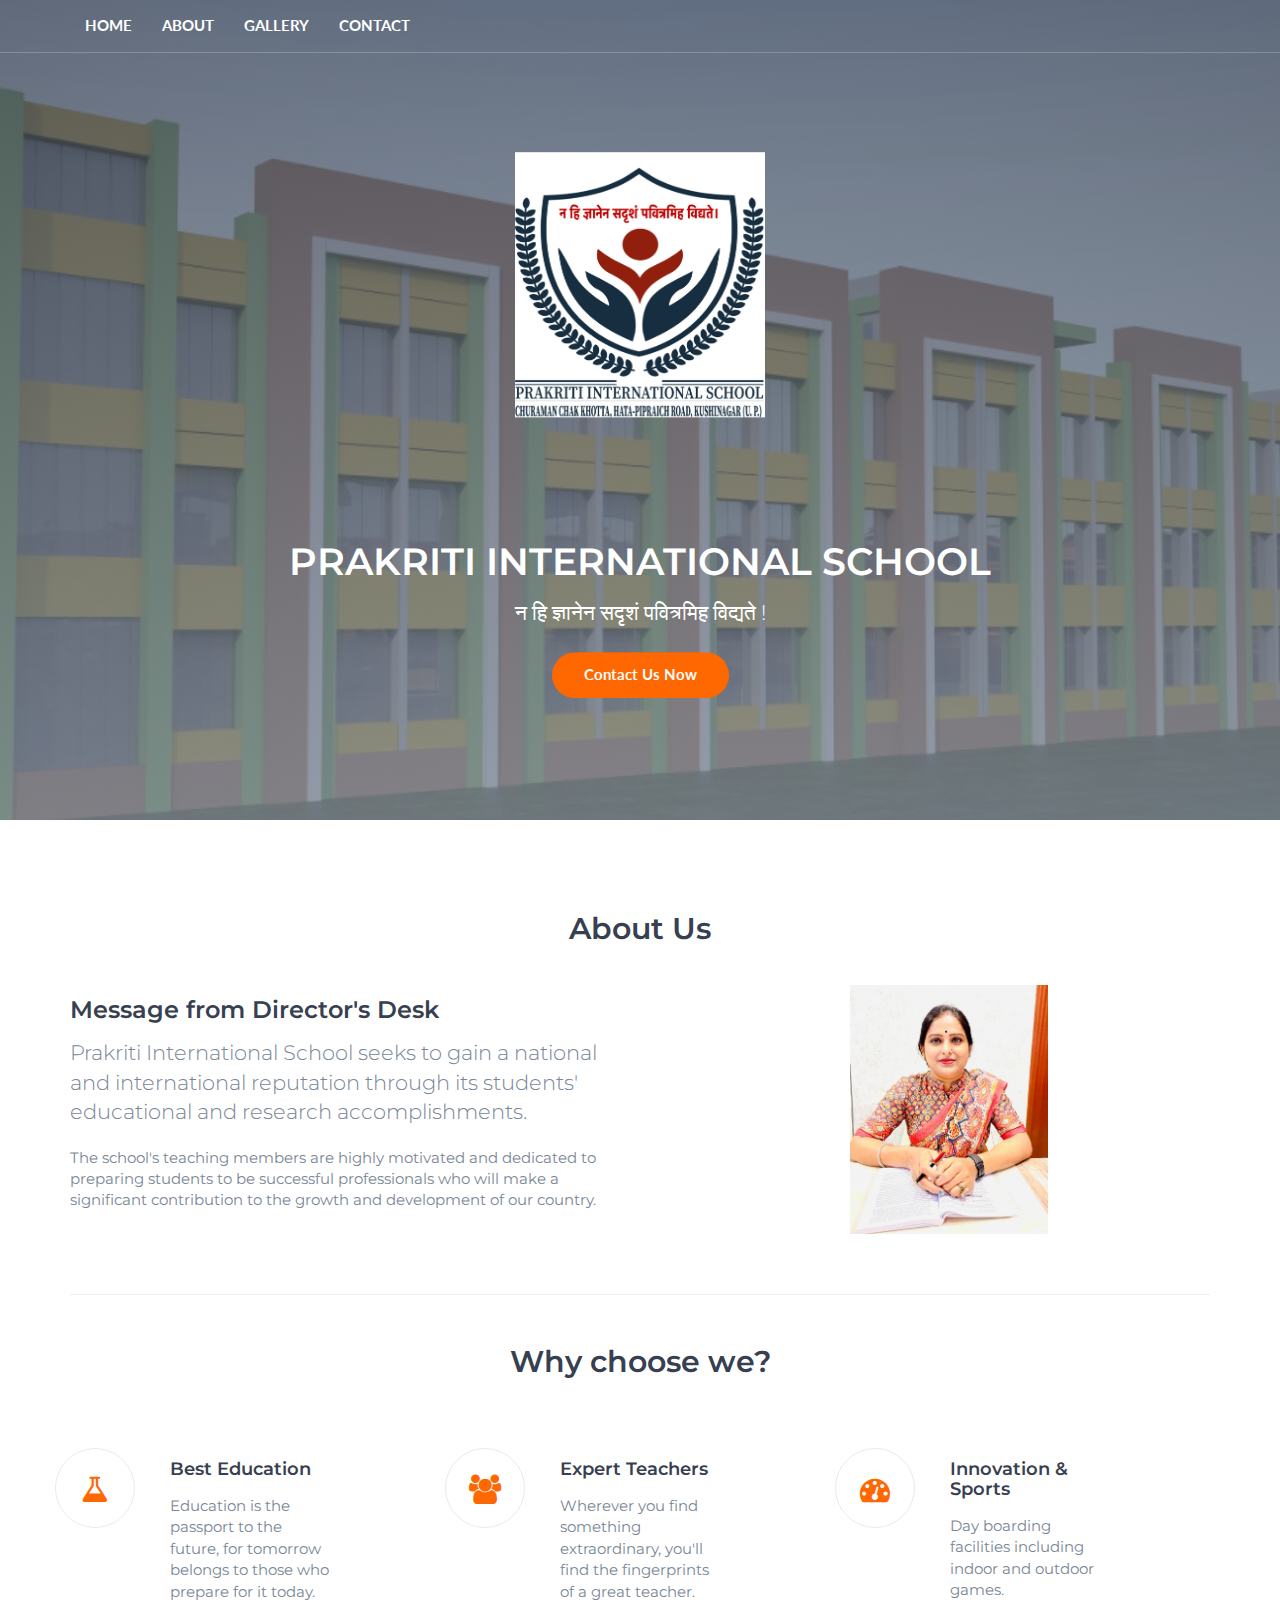
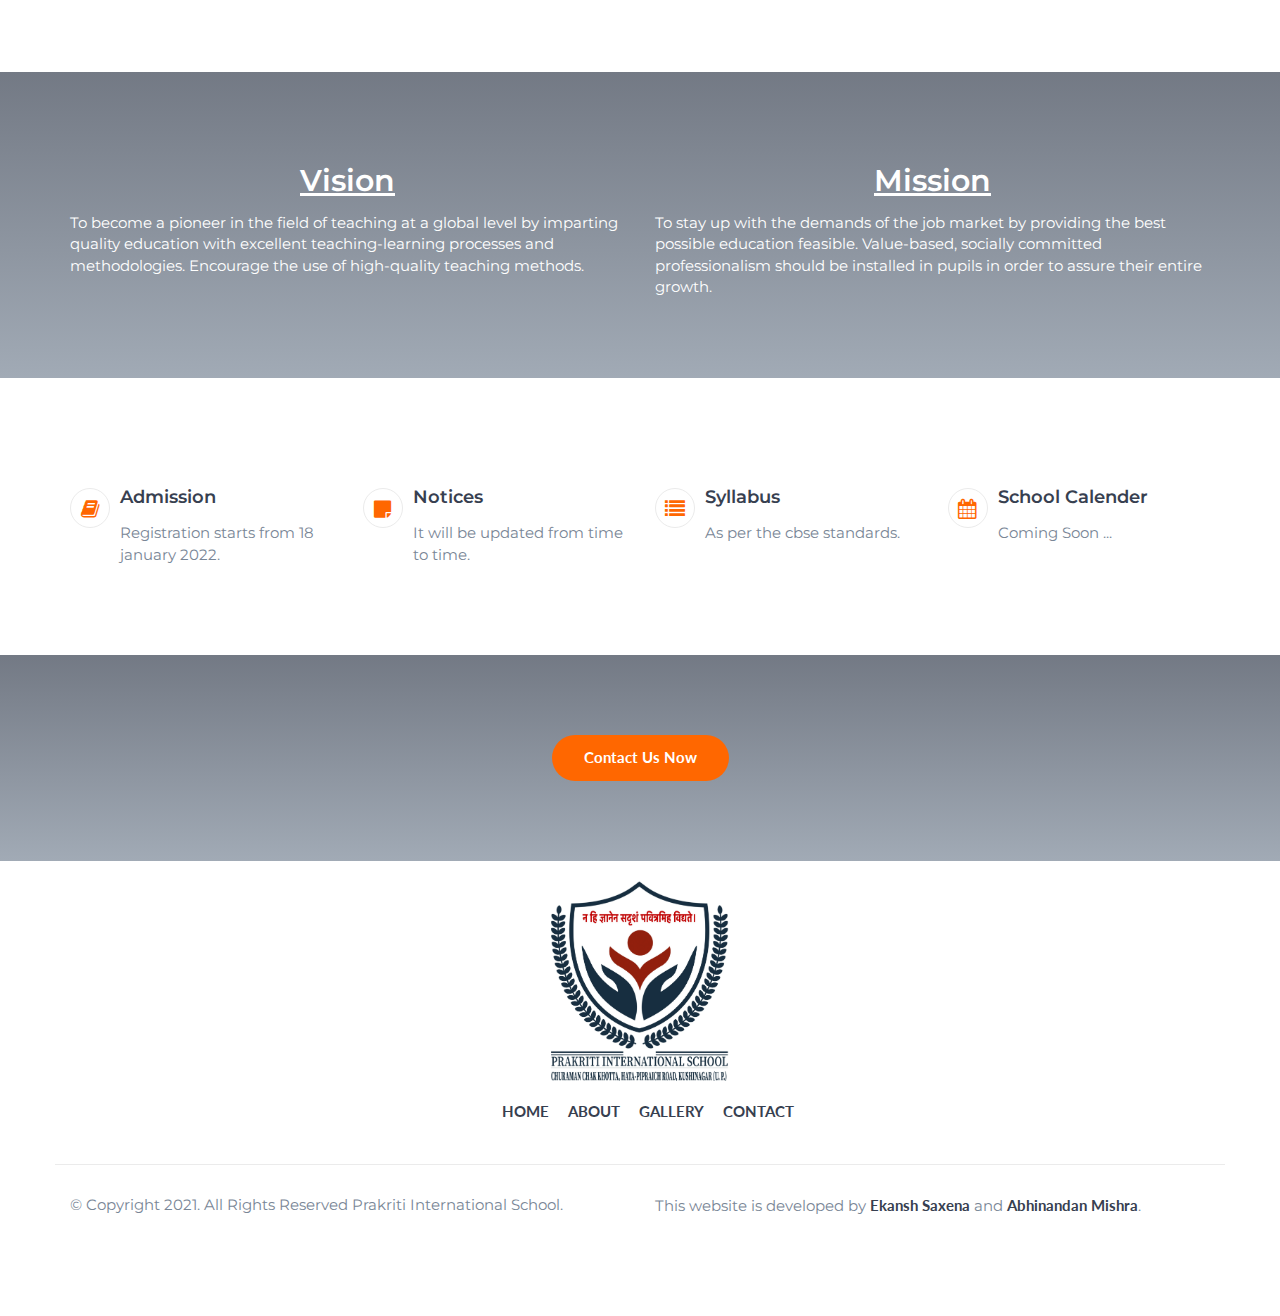
==== commit 42f745ad: "logo changed" ====
--- a/index.html
+++ b/index.html
@@ -57,7 +57,7 @@
 				<div class="head-portion">
 					<div class="row navbar-brand" style="margin-top: 30px;">
 						<a class="logo" href="index.html">
-							<img src="./img/logo1.jpg" alt="logo">
+							<img src="./img/logo2.jpg" alt="logo">
 						</a>
 					</div>
 					<div class="row text-center" style="margin-top: 30px;">
@@ -132,7 +132,7 @@
 						<i class="feature-icon fa fa-tachometer"></i>
 						<div class="feature-content">
 							<h4>Innovation & Sports</h4>
-							<p>Ceteros fuisset mei no, soleat epicurei adipiscing ne vis. Et his suas veniam nominati.
+							<p>Day boarding facilities including indoor and outdoor games.
 							</p>
 						</div>
 					</div>
@@ -183,7 +183,7 @@
 							<i class="feature-icon-small fa fa-book"></i>
 							<div class="feature-content-small">
 								<h4>Admission</h4>
-								<p>Coming Soon ...</p>
+								<p>Registration starts from 18 january 2022.</p>
 							</div>
 						</div>
 					</div>
@@ -193,7 +193,7 @@
 							<i class="feature-icon-small fa fa-sticky-note"></i>
 							<div class="feature-content-small">
 								<h4>Notices</h4>
-								<p>Coming Soon ...</p>
+								<p>It will be updated from time to time.</p>
 							</div>
 						</div>
 					</div>
@@ -202,7 +202,7 @@
 							<i class="feature-icon-small fa fa-list"></i>
 							<div class="feature-content-small">
 								<h4>Syllabus</h4>
-								<p>Coming Soon ...</p>
+								<p>As per the cbse standards.</p>
 							</div>
 						</div>
 					</div>
@@ -248,9 +248,9 @@
 			<div class="container">
 				<div class="row navFooter">
 					<div class="col">
-						<div class="footer-logo">
+						<div class="footer-logo text-center">
 							<a class="logo" href="index.html">
-								<img src="./img/logo.png" alt="logo" />
+								<img src="./img/logo2.jpg" alt="logo" />
 							</a>
 						</div>
 						<ul class="footer-nav ">
